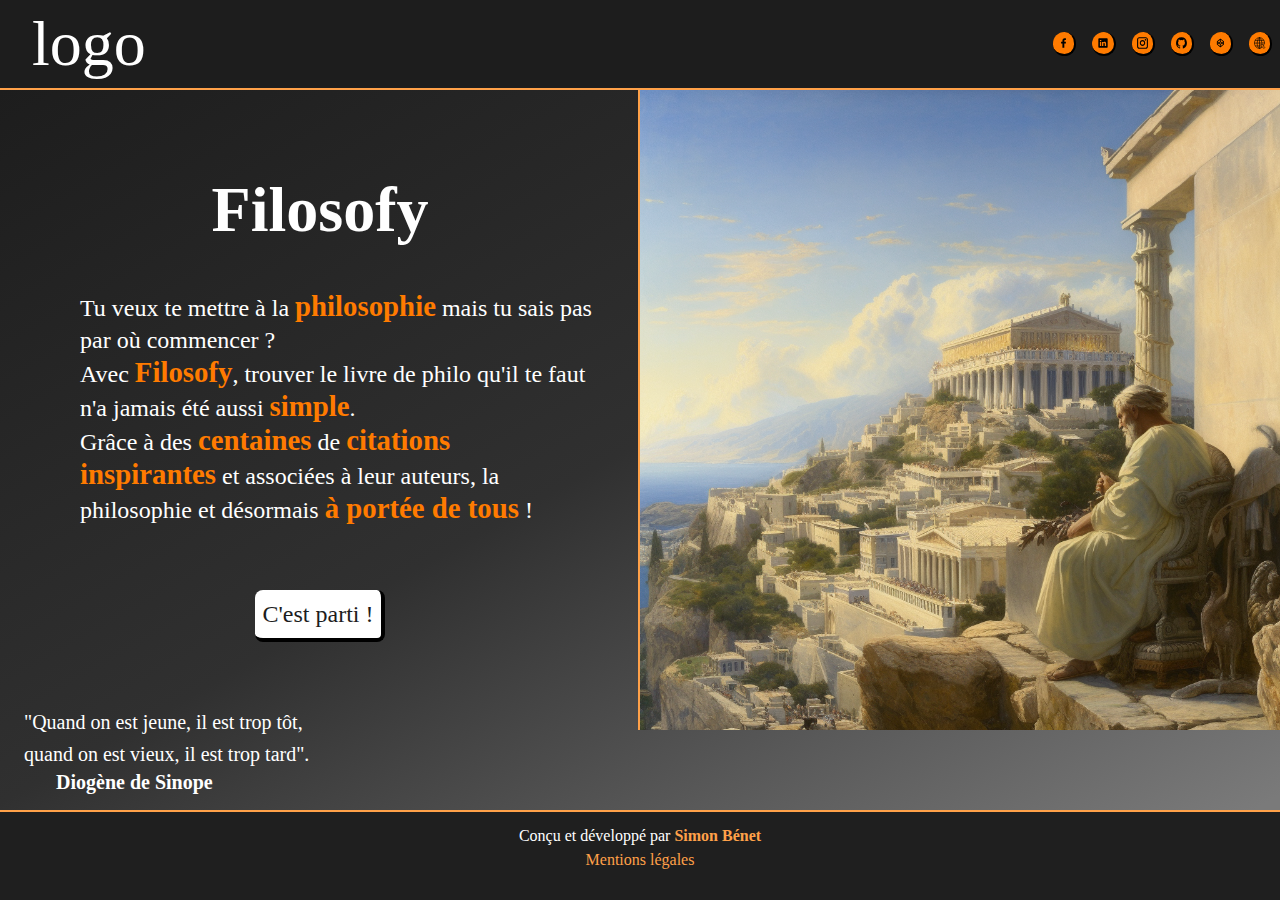
==== index.html @ 824fb37e "first commit" ====
<!DOCTYPE html>
<html lang="fr">
<head>
    <meta charset="UTF-8">
    <meta http-equiv="X-UA-Compatible" content="IE=edge">
    <meta name="viewport" content="width=device-width, initial-scale=1.0">
    <title>Filosofy</title>

    <link rel="stylesheet" href="/assets/css/styles.min.css">

    <!-- // ---- ScriptJs ---- // -->

    <script src="/assets/js/burgerMenu.js" defer></script>
</head>
<body id="homeBody">
    <header class="default">
        <div id="logoContainer">
            <p>logo</p>
        </div>
        <div id="burgerMenuMainContainer">
            <div id="burgerMenuOpenerContainer">
                <div class="bgMenuBar" id="bgMenuBar1"></div>
                <div class="bgMenuBar" id="bgMenuBar2"></div>
                <div class="bgMenuBar" id="bgMenuBar3"></div>
            </div>
            <div id="burgerMenuContentContainer">
                <div id="closeBurgerMenu" title="Cliquez pour fermer">x</div>
                <div id="contactIconsContainer">
                    <a href="" class="externLink" rel="noopener noreferrer" target="_blank"><img class="externLinkIcons" title="Lien vers mon profil Facebook" src="/assets/img/svg/facebook.svg" alt="Icone de Facebook"></a>
                    <a href="" class="externLink" title="Lien vers mon profil Linkedin" rel="noopener noreferrer" target="_blank"><img class="externLinkIcons" src="/assets/img/svg/linkedin.svg" alt="Ione de Linkedin" rel="noopener noreferrer" target="_blank"></a>
                    <a href="" class="externLink" title="Lien vers mon profil Instagram" rel="noopener noreferrer" target="_blank"><img class="externLinkIcons" src="/assets/img/svg/instagram.svg" alt="Icone de Instagram"></a>
                    <a href="" class="externLink" title="Lien vers mon profil Github" rel="noopener noreferrer" target="_blank"><img class="externLinkIcons" src="/assets/img/svg/github-black.svg" alt="Icone de github"></a>
                    <a href="" class="externLink" title="Lien vers mon profil Codepen" rel="noopener noreferrer" target="_blank"><img class="externLinkIcons" src="/assets/img/svg/codepen-black.svg" alt="Icone de Codepen"></a>
                    <a href="https://simonbenet.com/index.html" class="externLink"  title="Lien vers mon portefolio" rel="noopener noreferrer" target="_blank"><img class="externLinkIcons" src="/assets/img/svg/website.svg" alt="Icone de site web"></a>
                </div>
            </div>
        </div>
    </header>
    <main id="homeMain" class="default">
        <div id="introductionContainer">
            <h1 id="title">Filosofy</h1>
            <p id="introduction">Tu veux te mettre à la <strong>philosophie</strong> mais tu sais pas par où commencer ?<br/>Avec <strong>Filosofy</strong>, trouver le livre de philo qu'il te faut n'a jamais été aussi <strong>simple</strong>.<br/>Grâce à des <strong>centaines</strong> de <strong>citations inspirantes</strong> et associées à leur auteurs, la philosophie et désormais <strong>à portée de tous</strong> !</p>
            <a id="homeCta" href="/quotePage.html" title="Cliquez pour voir les citations">C'est parti !</a>
        </div>
            <img id="homeBcgImg" src="/assets/img/home_bcg_img2.png" alt="">
            <div id="homeQuoteContainer">
                <figure>
                    <blockquote cite="https://">
                        <p>"Quand on est jeune, il est trop tôt, quand on est vieux, il est trop tard".</p>
                    </blockquote>
                    <figcaption>Diogène de Sinope</figcaption>
                </figure>
            </div>
    </main>
    <footer class="default">
        <p>Conçu et développé par <a href="https://simonbenet.com/index.html" title="Lien vers mon site officiel" rel="noopener noreferrer" target="_blank" ><strong>Simon Bénet</strong></a></p>
        <a href="/legalMention.html"  rel="noopener noreferrer" target="_blank"  no title="Lien vers les mentions légales">Mentions légales</a>
    </footer>
</body>
</html>
---- assets/css/styles.min.css ----
html,body,div,span,object,iframe,h1,h2,h3,h4,h5,h6,p,blockquote,pre,abbr,address,cite,code,del,dfn,em,img,ins,kbd,q,samp,small,strong,sub,sup,var,b,i,dl,dt,dd,ol,ul,li,fieldset,form,label,legend,table,caption,tbody,tfoot,thead,tr,th,td,article,aside,canvas,details,figcaption,figure,footer,header,hgroup,menu,nav,section,summary,time,mark,audio,video{margin:0;padding:0;border:0;outline:0;font-size:100%;vertical-align:baseline;background:rgba(0,0,0,0)}body{line-height:1}article,aside,details,figcaption,figure,footer,header,hgroup,menu,nav,section{display:block}nav ul{list-style:none}blockquote,q{quotes:none}blockquote:before,blockquote:after,q:before,q:after{content:none}a{margin:0;padding:0;font-size:100%;vertical-align:baseline;background:rgba(0,0,0,0)}ins{background-color:#ff9;color:#000;text-decoration:none}mark{background-color:#ff9;color:#000;font-style:italic;font-weight:bold}del{text-decoration:line-through}abbr[title],dfn[title]{border-bottom:1px dotted;cursor:help}table{border-collapse:collapse;border-spacing:0}hr{display:block;height:1px;border:0;border-top:1px solid #ccc;margin:1em 0;padding:0}input,select{vertical-align:middle}img{max-width:100%}html{height:100dvh;font-family:"Century Gothic";overflow-x:hidden}body{overflow:hidden;height:100%;display:grid;grid-template-rows:1fr 8fr 1fr;line-height:1.5rem;color:#fff}@media(min-width: 1025px){body a,body button{cursor:pointer}}header{border-bottom:2px solid #ffa149;background-color:#1d1d1d}@media(min-width: 1025px){header{display:grid;grid-template-columns:4.5fr 5.5fr;align-items:center;justify-content:center}}header #logoContainer{position:absolute;top:1rem;left:1rem}@media(min-width: 1025px){header #logoContainer{position:inherit;margin-left:2rem;font-size:4rem}}header #logoContainer a{font-size:3rem;color:#fff;text-decoration:none}header #burgerMenuMainContainer{position:relative}header #burgerMenuMainContainer #burgerMenuOpenerContainer{position:absolute;right:0;top:0}@media(min-width: 1025px){header #burgerMenuMainContainer #burgerMenuOpenerContainer{display:none}}header #burgerMenuMainContainer #burgerMenuOpenerContainer .bgMenuBar{width:64px;height:2px;background-color:#fff;margin:1rem}header #burgerMenuMainContainer #burgerMenuContentContainer{display:grid;grid-template-rows:1fr 1fr 1fr;gap:1rem;position:absolute;top:0;right:-600px;width:fit-content;overflow:hidden;background-color:#1d1d1d;border-left:solid #ffa149 2px;border-bottom:solid #ffa149 2px;z-index:3000;transition:.6s}@media(min-width: 1025px){header #burgerMenuMainContainer #burgerMenuContentContainer{place-items:center;grid-template-rows:inherit;grid-template-columns:1fr 1fr 1fr;gap:inherit;position:inherit;top:inherit;right:inherit;border:inherit;height:inherit}}header #burgerMenuMainContainer #burgerMenuContentContainer #closeBurgerMenu{color:#ff7b00;font-weight:bolder;font-size:2.5rem;justify-self:end;margin:1rem 1rem 0 0}@media(min-width: 1025px){header #burgerMenuMainContainer #burgerMenuContentContainer #closeBurgerMenu{display:none}}header #burgerMenuMainContainer #burgerMenuContentContainer #searchForm{display:grid;place-items:center;grid-template-columns:1fr 1fr 1fr;grid-template-rows:1fr 1fr;margin:0 1rem;font-size:.75rem}@media(min-width: 1025px){header #burgerMenuMainContainer #burgerMenuContentContainer #searchForm{grid-column:1/3;display:flex;gap:0 1rem}}header #burgerMenuMainContainer #burgerMenuContentContainer #searchForm #searchLabel{background-color:#272727;border:solid #ff7b00 1px;border-radius:.5rem;height:fit-content;grid-column:1/4;padding:.5rem}@media(min-width: 1025px){header #burgerMenuMainContainer #burgerMenuContentContainer #searchForm #searchLabel{font-size:1rem}}header #burgerMenuMainContainer #burgerMenuContentContainer #searchForm #searchInput{background-color:#fff;border:solid #ff7b00 2px;border-radius:.5rem;color:#000;width:fit-content;height:fit-content;padding:.5rem;grid-column:1/3;margin:0 auto}@media(min-width: 1025px){header #burgerMenuMainContainer #burgerMenuContentContainer #searchForm #searchInput{font-size:1rem}}header #burgerMenuMainContainer #burgerMenuContentContainer #searchForm #searchBtn{display:flex;place-content:center;width:fit-content;height:fit-content;background-color:#ff7b00;border:none;border-bottom:solid 4px #000;border-right:solid 4px #000;border-radius:.5rem;color:#1d1d1d;padding:.25rem;grid-column:3/3}header #burgerMenuMainContainer #burgerMenuContentContainer #searchForm #searchBtn #glassIcon{width:24px}@media(min-width: 1025px){header #burgerMenuMainContainer #burgerMenuContentContainer #searchForm #searchBtn #glassIcon{width:32px}}header #burgerMenuMainContainer #burgerMenuContentContainer #contactIconsContainer{display:flex;margin:0 auto}@media(min-width: 1025px){header #burgerMenuMainContainer #burgerMenuContentContainer #contactIconsContainer{grid-column:3/3}}header #burgerMenuMainContainer #burgerMenuContentContainer #contactIconsContainer .externLink{display:flex;place-content:center;margin:1rem .5rem;background-color:#ff7b00;border-bottom:solid 2px #000;border-right:solid 2px #000;height:fit-content;width:fit-content;padding:.25rem;border-radius:100%}header #burgerMenuMainContainer #burgerMenuContentContainer #contactIconsContainer .externLink .externLinkIcons{width:24px;padding:0;margin:0}@media(min-width: 1025px){header #burgerMenuMainContainer #burgerMenuContentContainer #contactIconsContainer .externLink .externLinkIcons{width:32px}}header #burgerMenuMainContainer .hideBurgerMenu{right:0px !important;transition:.6s}footer{display:grid;place-content:center;background-color:#1f1f1f;text-align:center;border-top:solid #ffa149 2px}@media(min-width: 1025px){footer{padding-bottom:1rem}}footer a{color:#ffa149;text-decoration:none}#homeMain{display:grid;position:relative;overflow:hidden;place-content:center;background:center/cover no-repeat url(/assets/img/home_bcg_img2.png)}@media(min-width: 1025px){#homeMain{grid-template-columns:1fr 1fr;background:inherit;background:linear-gradient(to left top, #7a7a7a 1%, #303030, #1d1d1d)}}#homeMain #introductionContainer{display:grid;place-items:center;margin:0 1rem;line-height:2rem;border-radius:1rem;font-size:1.5rem;background-color:rgba(0,0,0,.65);border:solid #000 2px}@media(min-width: 1025px){#homeMain #introductionContainer{background-color:inherit;border:inherit}}#homeMain #introductionContainer #title{font-size:2rem;margin:1rem 0}@media(min-width: 1025px){#homeMain #introductionContainer #title{margin:inherit;font-size:4rem}}#homeMain #introductionContainer #introduction{padding:1rem}@media(min-width: 1025px){#homeMain #introductionContainer #introduction{padding:4rem 2rem 4rem 4rem}}#homeMain #introductionContainer #introduction strong{font-size:larger;color:#ff7b00}#homeMain #introductionContainer #homeCta{all:unset;text-align:end;margin:1rem auto;border-right:solid #ff7b00 4px;border-bottom:solid #ff7b00 4px;color:#fff;background-color:#1d1d1d;padding:.5rem;border-radius:.5rem}@media(min-width: 1025px){#homeMain #introductionContainer #homeCta{margin:0rem auto 4rem auto;background-color:#fff;border-right:solid #000 4px;border-bottom:solid #000 4px;color:#1d1d1d;cursor:pointer}}#homeMain #homeBcgImg{display:none}@media(min-width: 1025px){#homeMain #homeBcgImg{display:block;object-fit:cover;position:absolute;border-left:solid 2px #ffa149;right:0;top:0;width:50%}}#homeMain #homeQuoteContainer{display:none}@media(min-width: 1025px){#homeMain #homeQuoteContainer{display:block;position:absolute;bottom:0px;left:0px;margin-left:1rem;padding:.5rem;border-radius:.5rem;font-size:.75rem;font-size:1.25rem;margin-bottom:.5rem;width:25%;line-height:2rem}}#homeMain #homeQuoteContainer figcaption{line-height:1.5rem;font-weight:bold;margin-left:2rem}#quotePageMain{display:grid;grid-template-rows:4fr 5fr 1fr;place-items:center;overflow:hidden;background:linear-gradient(to left top, #7a7a7a 1%, #303030, #1d1d1d);position:relative}@media(min-width: 1025px){#quotePageMain{display:grid;grid-template-columns:1fr 1fr;grid-template-rows:none}}#quotePageMain #authorImg{width:100%;border-bottom:#ffa149 solid 2px;max-width:375px;max-height:375px;object-fit:cover}@media(min-width: 768px){#quotePageMain #authorImg{max-width:inherit;max-height:500px}}@media(min-width: 1025px){#quotePageMain #authorImg{border-left:#ffa149 solid 2px;grid-column:2/2;border-bottom:inherit;max-width:inherit;max-height:inherit}}#quotePageMain #blockquoteMainContainer{grid-column:1/2;display:grid;gap:1.5rem 0;margin:1rem}@media(min-width: 768px){#quotePageMain #blockquoteMainContainer{margin:4rem}}@media(min-width: 1025px){#quotePageMain #blockquoteMainContainer{display:inherit;grid-column:inherit;grid-row:1/2;margin:8rem;gap:2rem 0}}#quotePageMain #blockquoteMainContainer #blockquoteContainer{border-right:solid 4px #ff7b00;border-bottom:solid 4px #ff7b00;border-radius:.5rem;padding:.75rem;background:rgba(0,0,0,.4)}#quotePageMain #blockquoteMainContainer #blockquoteContainer .quote{font-size:1rem;line-height:1.5rem}@media(min-width: 1025px){#quotePageMain #blockquoteMainContainer #blockquoteContainer .quote{font-size:2rem;line-height:3rem}}#quotePageMain #blockquoteMainContainer #blockquoteContainer .author{font-size:1.25rem;display:flex;flex-direction:column;margin-left:2rem;color:#ffa149}@media(min-width: 1025px){#quotePageMain #blockquoteMainContainer #blockquoteContainer .author{font-size:2.25rem;line-height:4rem}}#quotePageMain #blockquoteMainContainer #blockquoteContainer .author .book{font-size:1.5rem;font-weight:bold;text-decoration:underline;text-align:end;margin-right:1rem}@media(min-width: 1025px){#quotePageMain #blockquoteMainContainer #blockquoteContainer .author .book{font-size:2.5rem}}#quotePageMain #blockquoteMainContainer #btnContainer{display:grid;place-items:center}#quotePageMain #blockquoteMainContainer #btnContainer #newQuoteBtn,#quotePageMain #blockquoteMainContainer #btnContainer #redirectionBtn{all:unset;background-color:#ff7b00;border-right:solid #1d1d1d 3px;border-bottom:solid #1d1d1d 3px;border-radius:.5rem;padding:.25rem;color:#1d1d1d;font-weight:bolder}@media(min-width: 768px){#quotePageMain #blockquoteMainContainer #btnContainer #newQuoteBtn,#quotePageMain #blockquoteMainContainer #btnContainer #redirectionBtn{font-size:1.25rem}}@media(min-width: 1025px){#quotePageMain #blockquoteMainContainer #btnContainer #newQuoteBtn,#quotePageMain #blockquoteMainContainer #btnContainer #redirectionBtn{cursor:pointer;padding:.5rem;font-size:1.5rem}}#quotePageMain #blockquoteMainContainer #btnContainer #redirectionBtn{display:flex}#quotePageMain #blockquoteMainContainer #btnContainer #redirectionBtn img{width:24px}#quotePageMain #autoGenerationContainer{position:absolute;top:1rem;left:1rem;display:flex;place-items:center;gap:1rem}@media(min-width: 1025px){#quotePageMain #autoGenerationContainer{gap:2rem}}#quotePageMain #autoGenerationContainer #quoteAutoGenerationBtn{all:unset;display:flex;place-content:center;border:solid #ff7b00 2px;border-radius:100%}@media(min-width: 1025px){#quotePageMain #autoGenerationContainer #quoteAutoGenerationBtn{cursor:pointer}}#quotePageMain #autoGenerationContainer #quoteAutoGenerationBtn #randomIcon{display:block;width:32px}@media(min-width: 768px){#quotePageMain #autoGenerationContainer #quoteAutoGenerationBtn #randomIcon{width:48px}}@media(min-width: 1025px){#quotePageMain #autoGenerationContainer #quoteAutoGenerationBtn #randomIcon{width:64px}}#quotePageMain #autoGenerationContainer #autoGenerationBtnLabel{display:none;font-size:.75rem;border:solid #ff7b00 1px;color:#ffa149;padding:.25rem;border-radius:.5rem;background-color:#303030}#quotePageMain #autoGenerationContainer #autoGenerationBtnLabel:active{transform:translateX(2px) translateX(2px)}/*# sourceMappingURL=styles.min.css.map */
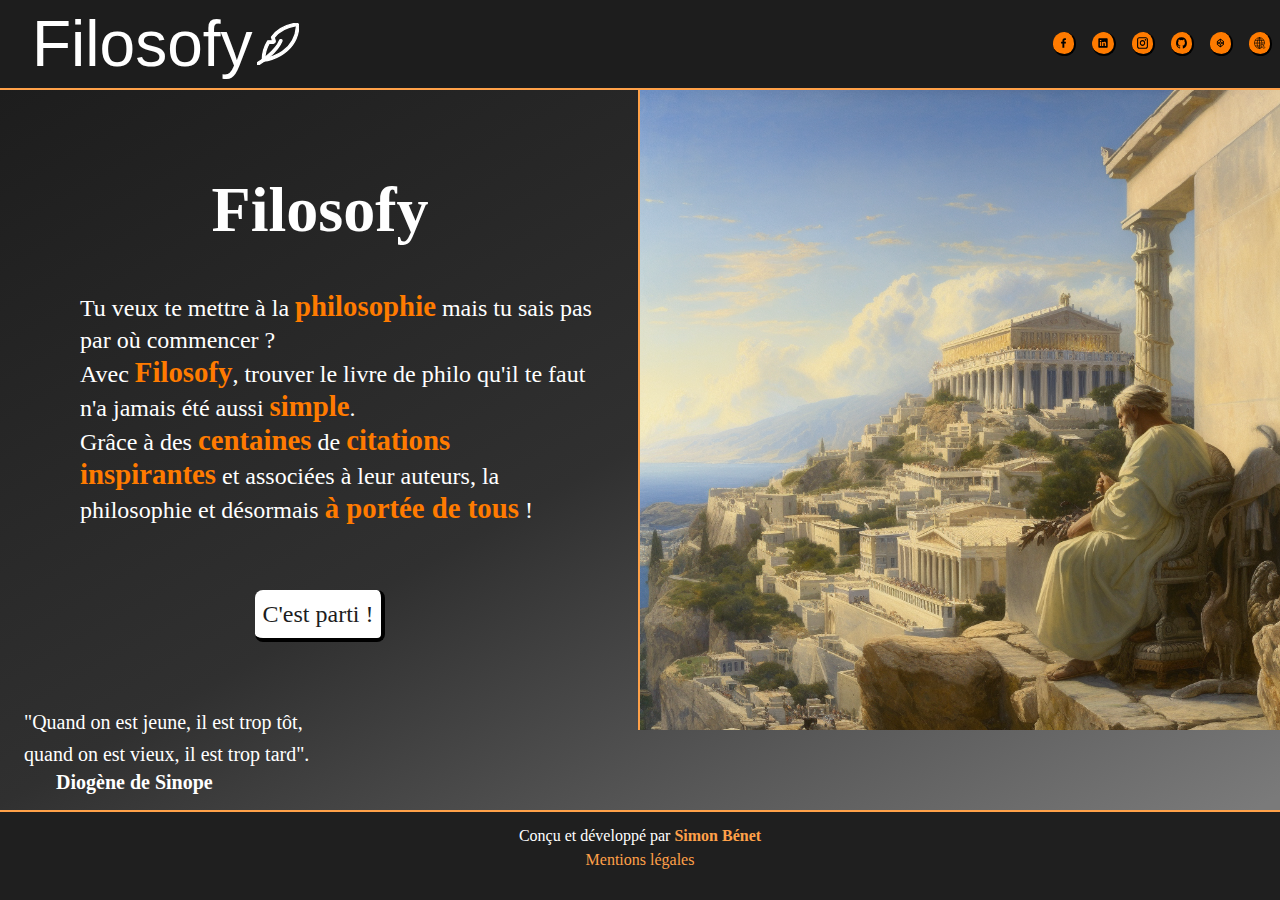
==== commit ed2619a4: "some change" ====
--- a/index.html
+++ b/index.html
@@ -9,13 +9,18 @@
     <link rel="stylesheet" href="/assets/css/styles.min.css">
 
     <!-- // ---- ScriptJs ---- // -->
+    
+    <script src="/assets/js/burgerMenu.js" defer></script>
+    
+    <!-- // ---- Font ---- // -->
 
-    <script src="/assets/js/burgerMenu.js" defer></script>
+    <link href="https://fonts.cdnfonts.com/css/nickainley" rel="stylesheet">
 </head>
 <body id="homeBody">
     <header class="default">
         <div id="logoContainer">
-            <p>logo</p>
+            <p>Filosofy</p>
+            <img src="/assets/img/svg/feather.svg" alt="Feather svg icon">
         </div>
         <div id="burgerMenuMainContainer">
             <div id="burgerMenuOpenerContainer">
--- a/assets/css/styles.min.css
+++ b/assets/css/styles.min.css
@@ -1 +1 @@
-html,body,div,span,object,iframe,h1,h2,h3,h4,h5,h6,p,blockquote,pre,abbr,address,cite,code,del,dfn,em,img,ins,kbd,q,samp,small,strong,sub,sup,var,b,i,dl,dt,dd,ol,ul,li,fieldset,form,label,legend,table,caption,tbody,tfoot,thead,tr,th,td,article,aside,canvas,details,figcaption,figure,footer,header,hgroup,menu,nav,section,summary,time,mark,audio,video{margin:0;padding:0;border:0;outline:0;font-size:100%;vertical-align:baseline;background:rgba(0,0,0,0)}body{line-height:1}article,aside,details,figcaption,figure,footer,header,hgroup,menu,nav,section{display:block}nav ul{list-style:none}blockquote,q{quotes:none}blockquote:before,blockquote:after,q:before,q:after{content:none}a{margin:0;padding:0;font-size:100%;vertical-align:baseline;background:rgba(0,0,0,0)}ins{background-color:#ff9;color:#000;text-decoration:none}mark{background-color:#ff9;color:#000;font-style:italic;font-weight:bold}del{text-decoration:line-through}abbr[title],dfn[title]{border-bottom:1px dotted;cursor:help}table{border-collapse:collapse;border-spacing:0}hr{display:block;height:1px;border:0;border-top:1px solid #ccc;margin:1em 0;padding:0}input,select{vertical-align:middle}img{max-width:100%}html{height:100dvh;font-family:"Century Gothic";overflow-x:hidden}body{overflow:hidden;height:100%;display:grid;grid-template-rows:1fr 8fr 1fr;line-height:1.5rem;color:#fff}@media(min-width: 1025px){body a,body button{cursor:pointer}}header{border-bottom:2px solid #ffa149;background-color:#1d1d1d}@media(min-width: 1025px){header{display:grid;grid-template-columns:4.5fr 5.5fr;align-items:center;justify-content:center}}header #logoContainer{position:absolute;top:1rem;left:1rem}@media(min-width: 1025px){header #logoContainer{position:inherit;margin-left:2rem;font-size:4rem}}header #logoContainer a{font-size:3rem;color:#fff;text-decoration:none}header #burgerMenuMainContainer{position:relative}header #burgerMenuMainContainer #burgerMenuOpenerContainer{position:absolute;right:0;top:0}@media(min-width: 1025px){header #burgerMenuMainContainer #burgerMenuOpenerContainer{display:none}}header #burgerMenuMainContainer #burgerMenuOpenerContainer .bgMenuBar{width:64px;height:2px;background-color:#fff;margin:1rem}header #burgerMenuMainContainer #burgerMenuContentContainer{display:grid;grid-template-rows:1fr 1fr 1fr;gap:1rem;position:absolute;top:0;right:-600px;width:fit-content;overflow:hidden;background-color:#1d1d1d;border-left:solid #ffa149 2px;border-bottom:solid #ffa149 2px;z-index:3000;transition:.6s}@media(min-width: 1025px){header #burgerMenuMainContainer #burgerMenuContentContainer{place-items:center;grid-template-rows:inherit;grid-template-columns:1fr 1fr 1fr;gap:inherit;position:inherit;top:inherit;right:inherit;border:inherit;height:inherit}}header #burgerMenuMainContainer #burgerMenuContentContainer #closeBurgerMenu{color:#ff7b00;font-weight:bolder;font-size:2.5rem;justify-self:end;margin:1rem 1rem 0 0}@media(min-width: 1025px){header #burgerMenuMainContainer #burgerMenuContentContainer #closeBurgerMenu{display:none}}header #burgerMenuMainContainer #burgerMenuContentContainer #searchForm{display:grid;place-items:center;grid-template-columns:1fr 1fr 1fr;grid-template-rows:1fr 1fr;margin:0 1rem;font-size:.75rem}@media(min-width: 1025px){header #burgerMenuMainContainer #burgerMenuContentContainer #searchForm{grid-column:1/3;display:flex;gap:0 1rem}}header #burgerMenuMainContainer #burgerMenuContentContainer #searchForm #searchLabel{background-color:#272727;border:solid #ff7b00 1px;border-radius:.5rem;height:fit-content;grid-column:1/4;padding:.5rem}@media(min-width: 1025px){header #burgerMenuMainContainer #burgerMenuContentContainer #searchForm #searchLabel{font-size:1rem}}header #burgerMenuMainContainer #burgerMenuContentContainer #searchForm #searchInput{background-color:#fff;border:solid #ff7b00 2px;border-radius:.5rem;color:#000;width:fit-content;height:fit-content;padding:.5rem;grid-column:1/3;margin:0 auto}@media(min-width: 1025px){header #burgerMenuMainContainer #burgerMenuContentContainer #searchForm #searchInput{font-size:1rem}}header #burgerMenuMainContainer #burgerMenuContentContainer #searchForm #searchBtn{display:flex;place-content:center;width:fit-content;height:fit-content;background-color:#ff7b00;border:none;border-bottom:solid 4px #000;border-right:solid 4px #000;border-radius:.5rem;color:#1d1d1d;padding:.25rem;grid-column:3/3}header #burgerMenuMainContainer #burgerMenuContentContainer #searchForm #searchBtn #glassIcon{width:24px}@media(min-width: 1025px){header #burgerMenuMainContainer #burgerMenuContentContainer #searchForm #searchBtn #glassIcon{width:32px}}header #burgerMenuMainContainer #burgerMenuContentContainer #contactIconsContainer{display:flex;margin:0 auto}@media(min-width: 1025px){header #burgerMenuMainContainer #burgerMenuContentContainer #contactIconsContainer{grid-column:3/3}}header #burgerMenuMainContainer #burgerMenuContentContainer #contactIconsContainer .externLink{display:flex;place-content:center;margin:1rem .5rem;background-color:#ff7b00;border-bottom:solid 2px #000;border-right:solid 2px #000;height:fit-content;width:fit-content;padding:.25rem;border-radius:100%}header #burgerMenuMainContainer #burgerMenuContentContainer #contactIconsContainer .externLink .externLinkIcons{width:24px;padding:0;margin:0}@media(min-width: 1025px){header #burgerMenuMainContainer #burgerMenuContentContainer #contactIconsContainer .externLink .externLinkIcons{width:32px}}header #burgerMenuMainContainer .hideBurgerMenu{right:0px !important;transition:.6s}footer{display:grid;place-content:center;background-color:#1f1f1f;text-align:center;border-top:solid #ffa149 2px}@media(min-width: 1025px){footer{padding-bottom:1rem}}footer a{color:#ffa149;text-decoration:none}#homeMain{display:grid;position:relative;overflow:hidden;place-content:center;background:center/cover no-repeat url(/assets/img/home_bcg_img2.png)}@media(min-width: 1025px){#homeMain{grid-template-columns:1fr 1fr;background:inherit;background:linear-gradient(to left top, #7a7a7a 1%, #303030, #1d1d1d)}}#homeMain #introductionContainer{display:grid;place-items:center;margin:0 1rem;line-height:2rem;border-radius:1rem;font-size:1.5rem;background-color:rgba(0,0,0,.65);border:solid #000 2px}@media(min-width: 1025px){#homeMain #introductionContainer{background-color:inherit;border:inherit}}#homeMain #introductionContainer #title{font-size:2rem;margin:1rem 0}@media(min-width: 1025px){#homeMain #introductionContainer #title{margin:inherit;font-size:4rem}}#homeMain #introductionContainer #introduction{padding:1rem}@media(min-width: 1025px){#homeMain #introductionContainer #introduction{padding:4rem 2rem 4rem 4rem}}#homeMain #introductionContainer #introduction strong{font-size:larger;color:#ff7b00}#homeMain #introductionContainer #homeCta{all:unset;text-align:end;margin:1rem auto;border-right:solid #ff7b00 4px;border-bottom:solid #ff7b00 4px;color:#fff;background-color:#1d1d1d;padding:.5rem;border-radius:.5rem}@media(min-width: 1025px){#homeMain #introductionContainer #homeCta{margin:0rem auto 4rem auto;background-color:#fff;border-right:solid #000 4px;border-bottom:solid #000 4px;color:#1d1d1d;cursor:pointer}}#homeMain #homeBcgImg{display:none}@media(min-width: 1025px){#homeMain #homeBcgImg{display:block;object-fit:cover;position:absolute;border-left:solid 2px #ffa149;right:0;top:0;width:50%}}#homeMain #homeQuoteContainer{display:none}@media(min-width: 1025px){#homeMain #homeQuoteContainer{display:block;position:absolute;bottom:0px;left:0px;margin-left:1rem;padding:.5rem;border-radius:.5rem;font-size:.75rem;font-size:1.25rem;margin-bottom:.5rem;width:25%;line-height:2rem}}#homeMain #homeQuoteContainer figcaption{line-height:1.5rem;font-weight:bold;margin-left:2rem}#quotePageMain{display:grid;grid-template-rows:4fr 5fr 1fr;place-items:center;overflow:hidden;background:linear-gradient(to left top, #7a7a7a 1%, #303030, #1d1d1d);position:relative}@media(min-width: 1025px){#quotePageMain{display:grid;grid-template-columns:1fr 1fr;grid-template-rows:none}}#quotePageMain #authorImg{width:100%;border-bottom:#ffa149 solid 2px;max-width:375px;max-height:375px;object-fit:cover}@media(min-width: 768px){#quotePageMain #authorImg{max-width:inherit;max-height:500px}}@media(min-width: 1025px){#quotePageMain #authorImg{border-left:#ffa149 solid 2px;grid-column:2/2;border-bottom:inherit;max-width:inherit;max-height:inherit}}#quotePageMain #blockquoteMainContainer{grid-column:1/2;display:grid;gap:1.5rem 0;margin:1rem}@media(min-width: 768px){#quotePageMain #blockquoteMainContainer{margin:4rem}}@media(min-width: 1025px){#quotePageMain #blockquoteMainContainer{display:inherit;grid-column:inherit;grid-row:1/2;margin:8rem;gap:2rem 0}}#quotePageMain #blockquoteMainContainer #blockquoteContainer{border-right:solid 4px #ff7b00;border-bottom:solid 4px #ff7b00;border-radius:.5rem;padding:.75rem;background:rgba(0,0,0,.4)}#quotePageMain #blockquoteMainContainer #blockquoteContainer .quote{font-size:1rem;line-height:1.5rem}@media(min-width: 1025px){#quotePageMain #blockquoteMainContainer #blockquoteContainer .quote{font-size:2rem;line-height:3rem}}#quotePageMain #blockquoteMainContainer #blockquoteContainer .author{font-size:1.25rem;display:flex;flex-direction:column;margin-left:2rem;color:#ffa149}@media(min-width: 1025px){#quotePageMain #blockquoteMainContainer #blockquoteContainer .author{font-size:2.25rem;line-height:4rem}}#quotePageMain #blockquoteMainContainer #blockquoteContainer .author .book{font-size:1.5rem;font-weight:bold;text-decoration:underline;text-align:end;margin-right:1rem}@media(min-width: 1025px){#quotePageMain #blockquoteMainContainer #blockquoteContainer .author .book{font-size:2.5rem}}#quotePageMain #blockquoteMainContainer #btnContainer{display:grid;place-items:center}#quotePageMain #blockquoteMainContainer #btnContainer #newQuoteBtn,#quotePageMain #blockquoteMainContainer #btnContainer #redirectionBtn{all:unset;background-color:#ff7b00;border-right:solid #1d1d1d 3px;border-bottom:solid #1d1d1d 3px;border-radius:.5rem;padding:.25rem;color:#1d1d1d;font-weight:bolder}@media(min-width: 768px){#quotePageMain #blockquoteMainContainer #btnContainer #newQuoteBtn,#quotePageMain #blockquoteMainContainer #btnContainer #redirectionBtn{font-size:1.25rem}}@media(min-width: 1025px){#quotePageMain #blockquoteMainContainer #btnContainer #newQuoteBtn,#quotePageMain #blockquoteMainContainer #btnContainer #redirectionBtn{cursor:pointer;padding:.5rem;font-size:1.5rem}}#quotePageMain #blockquoteMainContainer #btnContainer #redirectionBtn{display:flex}#quotePageMain #blockquoteMainContainer #btnContainer #redirectionBtn img{width:24px}#quotePageMain #autoGenerationContainer{position:absolute;top:1rem;left:1rem;display:flex;place-items:center;gap:1rem}@media(min-width: 1025px){#quotePageMain #autoGenerationContainer{gap:2rem}}#quotePageMain #autoGenerationContainer #quoteAutoGenerationBtn{all:unset;display:flex;place-content:center;border:solid #ff7b00 2px;border-radius:100%}@media(min-width: 1025px){#quotePageMain #autoGenerationContainer #quoteAutoGenerationBtn{cursor:pointer}}#quotePageMain #autoGenerationContainer #quoteAutoGenerationBtn #randomIcon{display:block;width:32px}@media(min-width: 768px){#quotePageMain #autoGenerationContainer #quoteAutoGenerationBtn #randomIcon{width:48px}}@media(min-width: 1025px){#quotePageMain #autoGenerationContainer #quoteAutoGenerationBtn #randomIcon{width:64px}}#quotePageMain #autoGenerationContainer #autoGenerationBtnLabel{display:none;font-size:.75rem;border:solid #ff7b00 1px;color:#ffa149;padding:.25rem;border-radius:.5rem;background-color:#303030}#quotePageMain #autoGenerationContainer #autoGenerationBtnLabel:active{transform:translateX(2px) translateX(2px)}/*# sourceMappingURL=styles.min.css.map */+html,body,div,span,object,iframe,h1,h2,h3,h4,h5,h6,p,blockquote,pre,abbr,address,cite,code,del,dfn,em,img,ins,kbd,q,samp,small,strong,sub,sup,var,b,i,dl,dt,dd,ol,ul,li,fieldset,form,label,legend,table,caption,tbody,tfoot,thead,tr,th,td,article,aside,canvas,details,figcaption,figure,footer,header,hgroup,menu,nav,section,summary,time,mark,audio,video{margin:0;padding:0;border:0;outline:0;font-size:100%;vertical-align:baseline;background:rgba(0,0,0,0)}body{line-height:1}article,aside,details,figcaption,figure,footer,header,hgroup,menu,nav,section{display:block}nav ul{list-style:none}blockquote,q{quotes:none}blockquote:before,blockquote:after,q:before,q:after{content:none}a{margin:0;padding:0;font-size:100%;vertical-align:baseline;background:rgba(0,0,0,0)}ins{background-color:#ff9;color:#000;text-decoration:none}mark{background-color:#ff9;color:#000;font-style:italic;font-weight:bold}del{text-decoration:line-through}abbr[title],dfn[title]{border-bottom:1px dotted;cursor:help}table{border-collapse:collapse;border-spacing:0}hr{display:block;height:1px;border:0;border-top:1px solid #ccc;margin:1em 0;padding:0}input,select{vertical-align:middle}img{max-width:100%}html{height:100dvh;font-family:"Century Gothic";overflow-x:hidden}body{overflow:hidden;height:100%;display:grid;grid-template-rows:1fr 8fr 1fr;line-height:1.5rem;color:#fff}@media(min-width: 1025px){body a,body button{cursor:pointer}}header{border-bottom:2px solid #ffa149;background-color:#1d1d1d}@media(min-width: 1025px){header{display:grid;grid-template-columns:4.5fr 5.5fr;align-items:center;justify-content:center}}header #logoContainer{position:absolute;display:flex;place-items:center;gap:0 .25rem;top:1.5rem;left:1.5rem}@media(min-width: 768px){header #logoContainer{top:2rem;left:2rem}}@media(min-width: 1025px){header #logoContainer{position:inherit;margin-left:2rem;font-size:4rem}}header #logoContainer a{font-size:3rem;color:#fff;text-decoration:none}header #logoContainer p{font-family:"Nickainley",sans-serif;font-size:2rem}@media(min-width: 768px){header #logoContainer p{font-size:4rem}}header #logoContainer img{width:24px}@media(min-width: 768px){header #logoContainer img{width:38px}}@media(min-width: 1025px){header #logoContainer img{width:42px}}header #burgerMenuMainContainer{position:relative}header #burgerMenuMainContainer #burgerMenuOpenerContainer{position:absolute;right:0;top:0}@media(min-width: 1025px){header #burgerMenuMainContainer #burgerMenuOpenerContainer{display:none}}header #burgerMenuMainContainer #burgerMenuOpenerContainer .bgMenuBar{width:64px;height:2px;background-color:#fff;margin:1rem}header #burgerMenuMainContainer #burgerMenuContentContainer{display:grid;grid-template-rows:1fr 1fr 1fr;gap:1rem;position:absolute;top:0;right:-600px;width:fit-content;overflow:hidden;background-color:#1d1d1d;border-left:solid #ffa149 2px;border-bottom:solid #ffa149 2px;z-index:3000;transition:.6s}@media(min-width: 1025px){header #burgerMenuMainContainer #burgerMenuContentContainer{place-items:center;grid-template-rows:inherit;grid-template-columns:1fr 1fr 1fr;gap:inherit;position:inherit;top:inherit;right:inherit;border:inherit;height:inherit}}header #burgerMenuMainContainer #burgerMenuContentContainer #closeBurgerMenu{color:#ff7b00;font-weight:bolder;font-size:2.5rem;justify-self:end;margin:1rem 1rem 0 0}@media(min-width: 1025px){header #burgerMenuMainContainer #burgerMenuContentContainer #closeBurgerMenu{display:none}}header #burgerMenuMainContainer #burgerMenuContentContainer #searchForm{display:grid;place-items:center;grid-template-columns:1fr 1fr 1fr;grid-template-rows:1fr 1fr;margin:0 1rem;font-size:.75rem}@media(min-width: 1025px){header #burgerMenuMainContainer #burgerMenuContentContainer #searchForm{grid-column:1/3;display:flex;gap:0 1rem}}header #burgerMenuMainContainer #burgerMenuContentContainer #searchForm #searchLabel{background-color:#272727;border:solid #ff7b00 1px;border-radius:.5rem;height:fit-content;grid-column:1/4;padding:.5rem}@media(min-width: 1025px){header #burgerMenuMainContainer #burgerMenuContentContainer #searchForm #searchLabel{font-size:1rem}}header #burgerMenuMainContainer #burgerMenuContentContainer #searchForm #searchInput{background-color:#fff;border:solid #ff7b00 2px;border-radius:.5rem;color:#000;width:fit-content;height:fit-content;padding:.5rem;grid-column:1/3;margin:0 auto}@media(min-width: 1025px){header #burgerMenuMainContainer #burgerMenuContentContainer #searchForm #searchInput{font-size:1rem}}header #burgerMenuMainContainer #burgerMenuContentContainer #searchForm #searchBtn{display:flex;place-content:center;width:fit-content;height:fit-content;background-color:#ff7b00;border:none;border-bottom:solid 4px #000;border-right:solid 4px #000;border-radius:.5rem;color:#1d1d1d;padding:.25rem;grid-column:3/3}header #burgerMenuMainContainer #burgerMenuContentContainer #searchForm #searchBtn #glassIcon{width:24px}@media(min-width: 1025px){header #burgerMenuMainContainer #burgerMenuContentContainer #searchForm #searchBtn #glassIcon{width:32px}}header #burgerMenuMainContainer #burgerMenuContentContainer #contactIconsContainer{display:flex;margin:0 auto}@media(min-width: 1025px){header #burgerMenuMainContainer #burgerMenuContentContainer #contactIconsContainer{grid-column:3/3}}header #burgerMenuMainContainer #burgerMenuContentContainer #contactIconsContainer .externLink{display:flex;place-content:center;margin:1rem .5rem;background-color:#ff7b00;border-bottom:solid 2px #000;border-right:solid 2px #000;height:fit-content;width:fit-content;padding:.25rem;border-radius:100%}header #burgerMenuMainContainer #burgerMenuContentContainer #contactIconsContainer .externLink .externLinkIcons{width:24px;padding:0;margin:0}@media(min-width: 1025px){header #burgerMenuMainContainer #burgerMenuContentContainer #contactIconsContainer .externLink .externLinkIcons{width:32px}}header #burgerMenuMainContainer .hideBurgerMenu{right:0px !important;transition:.6s}footer{display:grid;place-content:center;background-color:#1f1f1f;text-align:center;border-top:solid #ffa149 2px}@media(min-width: 1025px){footer{padding-bottom:1rem}}footer a{color:#ffa149;text-decoration:none}#homeMain{display:grid;position:relative;overflow:hidden;place-content:center;background:center/cover no-repeat url(/assets/img/home_bcg_img2.png)}@media(min-width: 1025px){#homeMain{grid-template-columns:1fr 1fr;background:inherit;background:linear-gradient(to left top, #7a7a7a 1%, #303030, #1d1d1d)}}#homeMain #introductionContainer{display:grid;place-items:center;margin:0 1rem;line-height:2rem;border-radius:1rem;font-size:1.5rem;background-color:rgba(0,0,0,.65);border:solid #000 2px}@media(min-width: 1025px){#homeMain #introductionContainer{background-color:inherit;border:inherit}}#homeMain #introductionContainer #title{font-size:2rem;margin:1rem 0}@media(min-width: 1025px){#homeMain #introductionContainer #title{margin:inherit;font-size:4rem}}#homeMain #introductionContainer #introduction{padding:1rem}@media(min-width: 1025px){#homeMain #introductionContainer #introduction{padding:4rem 2rem 4rem 4rem}}#homeMain #introductionContainer #introduction strong{font-size:larger;color:#ff7b00}#homeMain #introductionContainer #homeCta{all:unset;text-align:end;margin:1rem auto;border-right:solid #ff7b00 4px;border-bottom:solid #ff7b00 4px;color:#fff;background-color:#1d1d1d;padding:.5rem;border-radius:.5rem}@media(min-width: 1025px){#homeMain #introductionContainer #homeCta{margin:0rem auto 4rem auto;background-color:#fff;border-right:solid #000 4px;border-bottom:solid #000 4px;color:#1d1d1d;cursor:pointer}}#homeMain #homeBcgImg{display:none}@media(min-width: 1025px){#homeMain #homeBcgImg{display:block;object-fit:cover;position:absolute;border-left:solid 2px #ffa149;right:0;top:0;width:50%}}#homeMain #homeQuoteContainer{display:none}@media(min-width: 1025px){#homeMain #homeQuoteContainer{display:block;position:absolute;bottom:0px;left:0px;margin-left:1rem;padding:.5rem;border-radius:.5rem;font-size:.75rem;font-size:1.25rem;margin-bottom:.5rem;width:25%;line-height:2rem}}#homeMain #homeQuoteContainer figcaption{line-height:1.5rem;font-weight:bold;margin-left:2rem}#quotePageMain{display:grid;grid-template-rows:4fr 5fr 1fr;place-items:center;overflow:hidden;background:linear-gradient(to left top, #7a7a7a 1%, #303030, #1d1d1d);position:relative}@media(min-width: 1025px){#quotePageMain{display:grid;grid-template-columns:1fr 1fr;grid-template-rows:none}}#quotePageMain #authorImg{width:100%;border-bottom:#ffa149 solid 2px;max-width:375px;max-height:375px;object-fit:cover}@media(min-width: 768px){#quotePageMain #authorImg{max-width:inherit;max-height:500px}}@media(min-width: 1025px){#quotePageMain #authorImg{border-left:#ffa149 solid 2px;grid-column:2/2;border-bottom:inherit;max-width:inherit;max-height:inherit}}#quotePageMain #blockquoteMainContainer{grid-column:1/2;display:grid;gap:1.5rem 0;margin:1rem}@media(min-width: 768px){#quotePageMain #blockquoteMainContainer{margin:4rem}}@media(min-width: 1025px){#quotePageMain #blockquoteMainContainer{display:inherit;grid-column:inherit;grid-row:1/2;margin:8rem;gap:2rem 0}}#quotePageMain #blockquoteMainContainer #blockquoteContainer{border-right:solid 4px #ff7b00;border-bottom:solid 4px #ff7b00;border-radius:.5rem;padding:.75rem;background:rgba(0,0,0,.4)}#quotePageMain #blockquoteMainContainer #blockquoteContainer .quote{font-size:1rem;line-height:1.5rem}@media(min-width: 1025px){#quotePageMain #blockquoteMainContainer #blockquoteContainer .quote{font-size:2rem;line-height:3rem}}#quotePageMain #blockquoteMainContainer #blockquoteContainer .author{font-size:1.25rem;display:flex;flex-direction:column;margin-left:2rem;color:#ffa149}@media(min-width: 1025px){#quotePageMain #blockquoteMainContainer #blockquoteContainer .author{font-size:2.25rem;line-height:4rem}}#quotePageMain #blockquoteMainContainer #blockquoteContainer .author .book{font-size:1.5rem;font-weight:bold;text-decoration:underline;text-align:end;margin-right:1rem}@media(min-width: 1025px){#quotePageMain #blockquoteMainContainer #blockquoteContainer .author .book{font-size:2.5rem}}#quotePageMain #blockquoteMainContainer #btnContainer{display:grid;place-items:center}#quotePageMain #blockquoteMainContainer #btnContainer #newQuoteBtn,#quotePageMain #blockquoteMainContainer #btnContainer #redirectionBtn{all:unset;background-color:#ff7b00;border-right:solid #1d1d1d 3px;border-bottom:solid #1d1d1d 3px;border-radius:.5rem;padding:.25rem;color:#1d1d1d;font-weight:bolder}@media(min-width: 768px){#quotePageMain #blockquoteMainContainer #btnContainer #newQuoteBtn,#quotePageMain #blockquoteMainContainer #btnContainer #redirectionBtn{font-size:1.25rem}}@media(min-width: 1025px){#quotePageMain #blockquoteMainContainer #btnContainer #newQuoteBtn,#quotePageMain #blockquoteMainContainer #btnContainer #redirectionBtn{cursor:pointer;padding:.5rem;font-size:1.5rem}}#quotePageMain #blockquoteMainContainer #btnContainer #redirectionBtn{display:flex}#quotePageMain #blockquoteMainContainer #btnContainer #redirectionBtn img{width:24px}#quotePageMain #autoGenerationContainer{position:absolute;top:1rem;left:1rem;display:flex;place-items:center;gap:1rem}@media(min-width: 1025px){#quotePageMain #autoGenerationContainer{gap:2rem}}#quotePageMain #autoGenerationContainer #quoteAutoGenerationBtn{all:unset;display:flex;place-content:center;border:solid #ff7b00 2px;border-radius:100%}@media(min-width: 1025px){#quotePageMain #autoGenerationContainer #quoteAutoGenerationBtn{cursor:pointer}}#quotePageMain #autoGenerationContainer #quoteAutoGenerationBtn #randomIcon{display:block;width:32px}@media(min-width: 768px){#quotePageMain #autoGenerationContainer #quoteAutoGenerationBtn #randomIcon{width:48px}}@media(min-width: 1025px){#quotePageMain #autoGenerationContainer #quoteAutoGenerationBtn #randomIcon{width:64px}}#quotePageMain #autoGenerationContainer #autoGenerationBtnLabel{display:none;font-size:.75rem;border:solid #ff7b00 1px;color:#ffa149;padding:.25rem;border-radius:.5rem;background-color:#303030}#quotePageMain #autoGenerationContainer #autoGenerationBtnLabel:active{transform:translateX(2px) translateX(2px)}/*# sourceMappingURL=styles.min.css.map */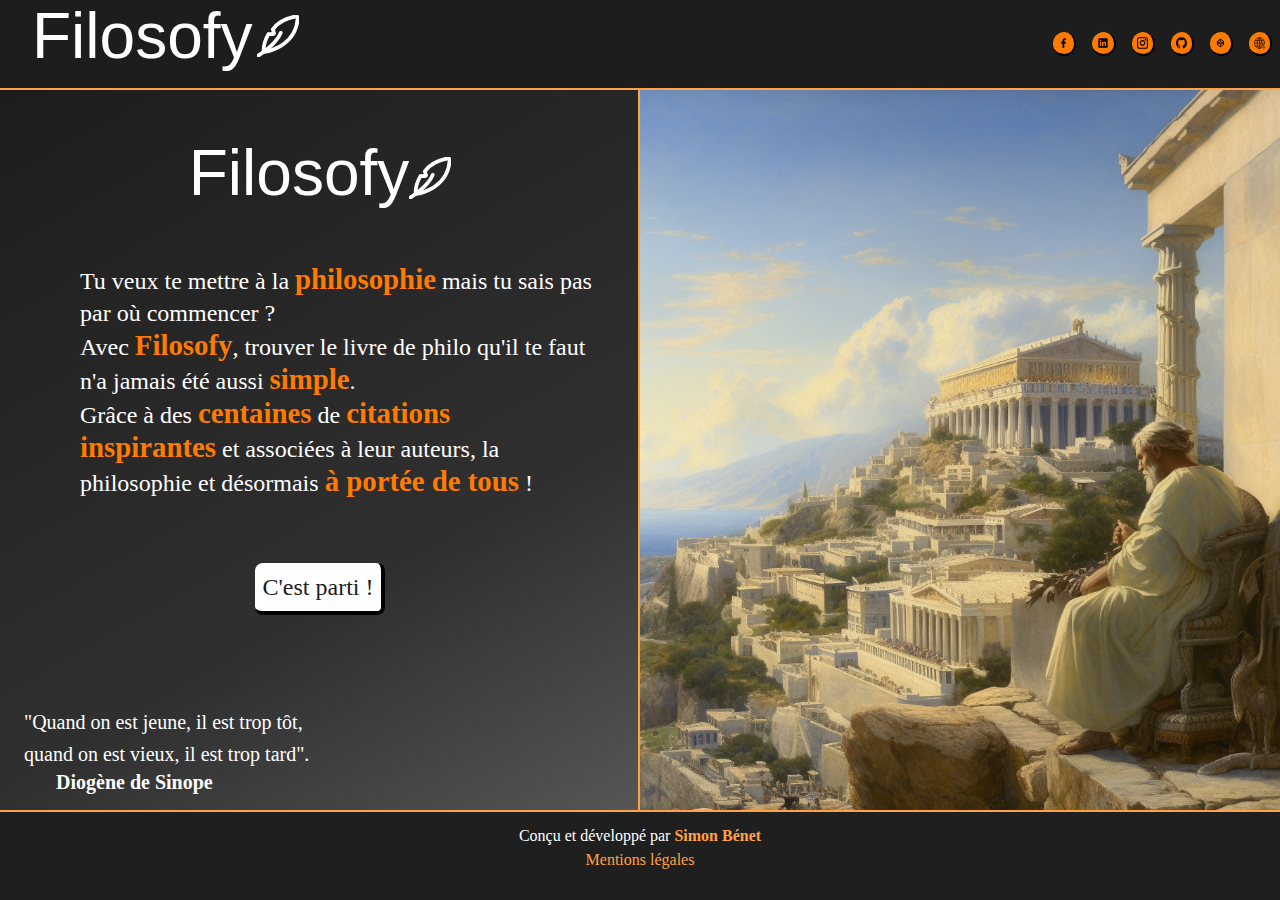
==== commit a21b802f: "responsive fix" ====
--- a/index.html
+++ b/index.html
@@ -43,7 +43,10 @@
     </header>
     <main id="homeMain" class="default">
         <div id="introductionContainer">
-            <h1 id="title">Filosofy</h1>
+            <div id="titleContainer">
+                <h1 id="title">Filosofy</h1>
+                <img src="/assets/img/svg/feather.svg" alt="Feather svg icon">
+            </div>
             <p id="introduction">Tu veux te mettre à la <strong>philosophie</strong> mais tu sais pas par où commencer ?<br/>Avec <strong>Filosofy</strong>, trouver le livre de philo qu'il te faut n'a jamais été aussi <strong>simple</strong>.<br/>Grâce à des <strong>centaines</strong> de <strong>citations inspirantes</strong> et associées à leur auteurs, la philosophie et désormais <strong>à portée de tous</strong> !</p>
             <a id="homeCta" href="/quotePage.html" title="Cliquez pour voir les citations">C'est parti !</a>
         </div>
--- a/assets/css/styles.min.css
+++ b/assets/css/styles.min.css
@@ -1 +1 @@
-html,body,div,span,object,iframe,h1,h2,h3,h4,h5,h6,p,blockquote,pre,abbr,address,cite,code,del,dfn,em,img,ins,kbd,q,samp,small,strong,sub,sup,var,b,i,dl,dt,dd,ol,ul,li,fieldset,form,label,legend,table,caption,tbody,tfoot,thead,tr,th,td,article,aside,canvas,details,figcaption,figure,footer,header,hgroup,menu,nav,section,summary,time,mark,audio,video{margin:0;padding:0;border:0;outline:0;font-size:100%;vertical-align:baseline;background:rgba(0,0,0,0)}body{line-height:1}article,aside,details,figcaption,figure,footer,header,hgroup,menu,nav,section{display:block}nav ul{list-style:none}blockquote,q{quotes:none}blockquote:before,blockquote:after,q:before,q:after{content:none}a{margin:0;padding:0;font-size:100%;vertical-align:baseline;background:rgba(0,0,0,0)}ins{background-color:#ff9;color:#000;text-decoration:none}mark{background-color:#ff9;color:#000;font-style:italic;font-weight:bold}del{text-decoration:line-through}abbr[title],dfn[title]{border-bottom:1px dotted;cursor:help}table{border-collapse:collapse;border-spacing:0}hr{display:block;height:1px;border:0;border-top:1px solid #ccc;margin:1em 0;padding:0}input,select{vertical-align:middle}img{max-width:100%}html{height:100dvh;font-family:"Century Gothic";overflow-x:hidden}body{overflow:hidden;height:100%;display:grid;grid-template-rows:1fr 8fr 1fr;line-height:1.5rem;color:#fff}@media(min-width: 1025px){body a,body button{cursor:pointer}}header{border-bottom:2px solid #ffa149;background-color:#1d1d1d}@media(min-width: 1025px){header{display:grid;grid-template-columns:4.5fr 5.5fr;align-items:center;justify-content:center}}header #logoContainer{position:absolute;display:flex;place-items:center;gap:0 .25rem;top:1.5rem;left:1.5rem}@media(min-width: 768px){header #logoContainer{top:2rem;left:2rem}}@media(min-width: 1025px){header #logoContainer{position:inherit;margin-left:2rem;font-size:4rem}}header #logoContainer a{font-size:3rem;color:#fff;text-decoration:none}header #logoContainer p{font-family:"Nickainley",sans-serif;font-size:2rem}@media(min-width: 768px){header #logoContainer p{font-size:4rem}}header #logoContainer img{width:24px}@media(min-width: 768px){header #logoContainer img{width:38px}}@media(min-width: 1025px){header #logoContainer img{width:42px}}header #burgerMenuMainContainer{position:relative}header #burgerMenuMainContainer #burgerMenuOpenerContainer{position:absolute;right:0;top:0}@media(min-width: 1025px){header #burgerMenuMainContainer #burgerMenuOpenerContainer{display:none}}header #burgerMenuMainContainer #burgerMenuOpenerContainer .bgMenuBar{width:64px;height:2px;background-color:#fff;margin:1rem}header #burgerMenuMainContainer #burgerMenuContentContainer{display:grid;grid-template-rows:1fr 1fr 1fr;gap:1rem;position:absolute;top:0;right:-600px;width:fit-content;overflow:hidden;background-color:#1d1d1d;border-left:solid #ffa149 2px;border-bottom:solid #ffa149 2px;z-index:3000;transition:.6s}@media(min-width: 1025px){header #burgerMenuMainContainer #burgerMenuContentContainer{place-items:center;grid-template-rows:inherit;grid-template-columns:1fr 1fr 1fr;gap:inherit;position:inherit;top:inherit;right:inherit;border:inherit;height:inherit}}header #burgerMenuMainContainer #burgerMenuContentContainer #closeBurgerMenu{color:#ff7b00;font-weight:bolder;font-size:2.5rem;justify-self:end;margin:1rem 1rem 0 0}@media(min-width: 1025px){header #burgerMenuMainContainer #burgerMenuContentContainer #closeBurgerMenu{display:none}}header #burgerMenuMainContainer #burgerMenuContentContainer #searchForm{display:grid;place-items:center;grid-template-columns:1fr 1fr 1fr;grid-template-rows:1fr 1fr;margin:0 1rem;font-size:.75rem}@media(min-width: 1025px){header #burgerMenuMainContainer #burgerMenuContentContainer #searchForm{grid-column:1/3;display:flex;gap:0 1rem}}header #burgerMenuMainContainer #burgerMenuContentContainer #searchForm #searchLabel{background-color:#272727;border:solid #ff7b00 1px;border-radius:.5rem;height:fit-content;grid-column:1/4;padding:.5rem}@media(min-width: 1025px){header #burgerMenuMainContainer #burgerMenuContentContainer #searchForm #searchLabel{font-size:1rem}}header #burgerMenuMainContainer #burgerMenuContentContainer #searchForm #searchInput{background-color:#fff;border:solid #ff7b00 2px;border-radius:.5rem;color:#000;width:fit-content;height:fit-content;padding:.5rem;grid-column:1/3;margin:0 auto}@media(min-width: 1025px){header #burgerMenuMainContainer #burgerMenuContentContainer #searchForm #searchInput{font-size:1rem}}header #burgerMenuMainContainer #burgerMenuContentContainer #searchForm #searchBtn{display:flex;place-content:center;width:fit-content;height:fit-content;background-color:#ff7b00;border:none;border-bottom:solid 4px #000;border-right:solid 4px #000;border-radius:.5rem;color:#1d1d1d;padding:.25rem;grid-column:3/3}header #burgerMenuMainContainer #burgerMenuContentContainer #searchForm #searchBtn #glassIcon{width:24px}@media(min-width: 1025px){header #burgerMenuMainContainer #burgerMenuContentContainer #searchForm #searchBtn #glassIcon{width:32px}}header #burgerMenuMainContainer #burgerMenuContentContainer #contactIconsContainer{display:flex;margin:0 auto}@media(min-width: 1025px){header #burgerMenuMainContainer #burgerMenuContentContainer #contactIconsContainer{grid-column:3/3}}header #burgerMenuMainContainer #burgerMenuContentContainer #contactIconsContainer .externLink{display:flex;place-content:center;margin:1rem .5rem;background-color:#ff7b00;border-bottom:solid 2px #000;border-right:solid 2px #000;height:fit-content;width:fit-content;padding:.25rem;border-radius:100%}header #burgerMenuMainContainer #burgerMenuContentContainer #contactIconsContainer .externLink .externLinkIcons{width:24px;padding:0;margin:0}@media(min-width: 1025px){header #burgerMenuMainContainer #burgerMenuContentContainer #contactIconsContainer .externLink .externLinkIcons{width:32px}}header #burgerMenuMainContainer .hideBurgerMenu{right:0px !important;transition:.6s}footer{display:grid;place-content:center;background-color:#1f1f1f;text-align:center;border-top:solid #ffa149 2px}@media(min-width: 1025px){footer{padding-bottom:1rem}}footer a{color:#ffa149;text-decoration:none}#homeMain{display:grid;position:relative;overflow:hidden;place-content:center;background:center/cover no-repeat url(/assets/img/home_bcg_img2.png)}@media(min-width: 1025px){#homeMain{grid-template-columns:1fr 1fr;background:inherit;background:linear-gradient(to left top, #7a7a7a 1%, #303030, #1d1d1d)}}#homeMain #introductionContainer{display:grid;place-items:center;margin:0 1rem;line-height:2rem;border-radius:1rem;font-size:1.5rem;background-color:rgba(0,0,0,.65);border:solid #000 2px}@media(min-width: 1025px){#homeMain #introductionContainer{background-color:inherit;border:inherit}}#homeMain #introductionContainer #title{font-size:2rem;margin:1rem 0}@media(min-width: 1025px){#homeMain #introductionContainer #title{margin:inherit;font-size:4rem}}#homeMain #introductionContainer #introduction{padding:1rem}@media(min-width: 1025px){#homeMain #introductionContainer #introduction{padding:4rem 2rem 4rem 4rem}}#homeMain #introductionContainer #introduction strong{font-size:larger;color:#ff7b00}#homeMain #introductionContainer #homeCta{all:unset;text-align:end;margin:1rem auto;border-right:solid #ff7b00 4px;border-bottom:solid #ff7b00 4px;color:#fff;background-color:#1d1d1d;padding:.5rem;border-radius:.5rem}@media(min-width: 1025px){#homeMain #introductionContainer #homeCta{margin:0rem auto 4rem auto;background-color:#fff;border-right:solid #000 4px;border-bottom:solid #000 4px;color:#1d1d1d;cursor:pointer}}#homeMain #homeBcgImg{display:none}@media(min-width: 1025px){#homeMain #homeBcgImg{display:block;object-fit:cover;position:absolute;border-left:solid 2px #ffa149;right:0;top:0;width:50%}}#homeMain #homeQuoteContainer{display:none}@media(min-width: 1025px){#homeMain #homeQuoteContainer{display:block;position:absolute;bottom:0px;left:0px;margin-left:1rem;padding:.5rem;border-radius:.5rem;font-size:.75rem;font-size:1.25rem;margin-bottom:.5rem;width:25%;line-height:2rem}}#homeMain #homeQuoteContainer figcaption{line-height:1.5rem;font-weight:bold;margin-left:2rem}#quotePageMain{display:grid;grid-template-rows:4fr 5fr 1fr;place-items:center;overflow:hidden;background:linear-gradient(to left top, #7a7a7a 1%, #303030, #1d1d1d);position:relative}@media(min-width: 1025px){#quotePageMain{display:grid;grid-template-columns:1fr 1fr;grid-template-rows:none}}#quotePageMain #authorImg{width:100%;border-bottom:#ffa149 solid 2px;max-width:375px;max-height:375px;object-fit:cover}@media(min-width: 768px){#quotePageMain #authorImg{max-width:inherit;max-height:500px}}@media(min-width: 1025px){#quotePageMain #authorImg{border-left:#ffa149 solid 2px;grid-column:2/2;border-bottom:inherit;max-width:inherit;max-height:inherit}}#quotePageMain #blockquoteMainContainer{grid-column:1/2;display:grid;gap:1.5rem 0;margin:1rem}@media(min-width: 768px){#quotePageMain #blockquoteMainContainer{margin:4rem}}@media(min-width: 1025px){#quotePageMain #blockquoteMainContainer{display:inherit;grid-column:inherit;grid-row:1/2;margin:8rem;gap:2rem 0}}#quotePageMain #blockquoteMainContainer #blockquoteContainer{border-right:solid 4px #ff7b00;border-bottom:solid 4px #ff7b00;border-radius:.5rem;padding:.75rem;background:rgba(0,0,0,.4)}#quotePageMain #blockquoteMainContainer #blockquoteContainer .quote{font-size:1rem;line-height:1.5rem}@media(min-width: 1025px){#quotePageMain #blockquoteMainContainer #blockquoteContainer .quote{font-size:2rem;line-height:3rem}}#quotePageMain #blockquoteMainContainer #blockquoteContainer .author{font-size:1.25rem;display:flex;flex-direction:column;margin-left:2rem;color:#ffa149}@media(min-width: 1025px){#quotePageMain #blockquoteMainContainer #blockquoteContainer .author{font-size:2.25rem;line-height:4rem}}#quotePageMain #blockquoteMainContainer #blockquoteContainer .author .book{font-size:1.5rem;font-weight:bold;text-decoration:underline;text-align:end;margin-right:1rem}@media(min-width: 1025px){#quotePageMain #blockquoteMainContainer #blockquoteContainer .author .book{font-size:2.5rem}}#quotePageMain #blockquoteMainContainer #btnContainer{display:grid;place-items:center}#quotePageMain #blockquoteMainContainer #btnContainer #newQuoteBtn,#quotePageMain #blockquoteMainContainer #btnContainer #redirectionBtn{all:unset;background-color:#ff7b00;border-right:solid #1d1d1d 3px;border-bottom:solid #1d1d1d 3px;border-radius:.5rem;padding:.25rem;color:#1d1d1d;font-weight:bolder}@media(min-width: 768px){#quotePageMain #blockquoteMainContainer #btnContainer #newQuoteBtn,#quotePageMain #blockquoteMainContainer #btnContainer #redirectionBtn{font-size:1.25rem}}@media(min-width: 1025px){#quotePageMain #blockquoteMainContainer #btnContainer #newQuoteBtn,#quotePageMain #blockquoteMainContainer #btnContainer #redirectionBtn{cursor:pointer;padding:.5rem;font-size:1.5rem}}#quotePageMain #blockquoteMainContainer #btnContainer #redirectionBtn{display:flex}#quotePageMain #blockquoteMainContainer #btnContainer #redirectionBtn img{width:24px}#quotePageMain #autoGenerationContainer{position:absolute;top:1rem;left:1rem;display:flex;place-items:center;gap:1rem}@media(min-width: 1025px){#quotePageMain #autoGenerationContainer{gap:2rem}}#quotePageMain #autoGenerationContainer #quoteAutoGenerationBtn{all:unset;display:flex;place-content:center;border:solid #ff7b00 2px;border-radius:100%}@media(min-width: 1025px){#quotePageMain #autoGenerationContainer #quoteAutoGenerationBtn{cursor:pointer}}#quotePageMain #autoGenerationContainer #quoteAutoGenerationBtn #randomIcon{display:block;width:32px}@media(min-width: 768px){#quotePageMain #autoGenerationContainer #quoteAutoGenerationBtn #randomIcon{width:48px}}@media(min-width: 1025px){#quotePageMain #autoGenerationContainer #quoteAutoGenerationBtn #randomIcon{width:64px}}#quotePageMain #autoGenerationContainer #autoGenerationBtnLabel{display:none;font-size:.75rem;border:solid #ff7b00 1px;color:#ffa149;padding:.25rem;border-radius:.5rem;background-color:#303030}#quotePageMain #autoGenerationContainer #autoGenerationBtnLabel:active{transform:translateX(2px) translateX(2px)}/*# sourceMappingURL=styles.min.css.map */+html,body,div,span,object,iframe,h1,h2,h3,h4,h5,h6,p,blockquote,pre,abbr,address,cite,code,del,dfn,em,img,ins,kbd,q,samp,small,strong,sub,sup,var,b,i,dl,dt,dd,ol,ul,li,fieldset,form,label,legend,table,caption,tbody,tfoot,thead,tr,th,td,article,aside,canvas,details,figcaption,figure,footer,header,hgroup,menu,nav,section,summary,time,mark,audio,video{margin:0;padding:0;border:0;outline:0;font-size:100%;vertical-align:baseline;background:rgba(0,0,0,0)}body{line-height:1}article,aside,details,figcaption,figure,footer,header,hgroup,menu,nav,section{display:block}nav ul{list-style:none}blockquote,q{quotes:none}blockquote:before,blockquote:after,q:before,q:after{content:none}a{margin:0;padding:0;font-size:100%;vertical-align:baseline;background:rgba(0,0,0,0)}ins{background-color:#ff9;color:#000;text-decoration:none}mark{background-color:#ff9;color:#000;font-style:italic;font-weight:bold}del{text-decoration:line-through}abbr[title],dfn[title]{border-bottom:1px dotted;cursor:help}table{border-collapse:collapse;border-spacing:0}hr{display:block;height:1px;border:0;border-top:1px solid #ccc;margin:1em 0;padding:0}input,select{vertical-align:middle}img{max-width:100%}html{font-family:"Century Gothic";overflow-x:hidden}@media(min-width: 360px){html{height:100dvh}}#quoteHtml{height:inherit}@media(min-width: 768px){#quoteHtml{height:100dvh}}body{overflow:hidden;display:grid;grid-template-rows:1fr 8fr 1fr;line-height:1.5rem;color:#fff}@media(min-width: 360px){body{height:100%}}@media(min-width: 1025px){body a,body button{cursor:pointer}}header{border-bottom:2px solid #ffa149;background-color:#1d1d1d}@media(min-width: 1025px){header{display:grid;grid-template-columns:4.5fr 5.5fr;align-items:center;justify-content:center}}header #logoContainer{top:1.5rem;left:1.5rem;position:absolute;display:flex;place-items:center;gap:0 .25rem;margin-bottom:1rem}@media(min-width: 768px){header #logoContainer{top:2rem;left:2rem}}@media(min-width: 1025px){header #logoContainer{position:inherit;margin-left:2rem;font-size:4rem}}header #logoContainer a{font-size:3rem;color:#fff;text-decoration:none}header #logoContainer p{font-family:"Nickainley",sans-serif;font-size:2rem}@media(min-width: 768px){header #logoContainer p{font-size:3rem}}@media(min-width: 1025px){header #logoContainer p{font-size:4rem}}header #logoContainer img{width:24px}@media(min-width: 768px){header #logoContainer img{width:38px}}@media(min-width: 1025px){header #logoContainer img{width:42px}}header #burgerMenuMainContainer{position:relative}header #burgerMenuMainContainer #burgerMenuOpenerContainer{position:absolute;right:1rem;top:1rem}@media(min-width: 360px){header #burgerMenuMainContainer #burgerMenuOpenerContainer{right:0rem;top:0rem}}@media(min-width: 768px){header #burgerMenuMainContainer #burgerMenuOpenerContainer{right:1rem;top:1rem}}@media(min-width: 1025px){header #burgerMenuMainContainer #burgerMenuOpenerContainer{display:none}}header #burgerMenuMainContainer #burgerMenuOpenerContainer .bgMenuBar{margin:.5rem;width:48px;height:3px;border-radius:1rem;background-color:#fff}@media(min-width: 360px){header #burgerMenuMainContainer #burgerMenuOpenerContainer .bgMenuBar{margin:1rem;width:64px}}header #burgerMenuMainContainer #burgerMenuContentContainer{display:grid;grid-template-rows:1fr 1fr 1fr;gap:1rem;position:absolute;top:0;right:-600px;width:fit-content;overflow:hidden;background-color:#1d1d1d;border-left:solid #ffa149 2px;border-bottom:solid #ffa149 2px;z-index:3000;transition:.6s}@media(min-width: 1025px){header #burgerMenuMainContainer #burgerMenuContentContainer{place-items:center;grid-template-rows:inherit;grid-template-columns:1fr 1fr 1fr;gap:inherit;position:inherit;top:inherit;right:inherit;border:inherit;height:inherit}}header #burgerMenuMainContainer #burgerMenuContentContainer #closeBurgerMenu{color:#ff7b00;font-weight:bolder;font-size:2.5rem;justify-self:end;margin:1rem 1rem 0 0}@media(min-width: 1025px){header #burgerMenuMainContainer #burgerMenuContentContainer #closeBurgerMenu{display:none}}header #burgerMenuMainContainer #burgerMenuContentContainer #searchForm{display:grid;place-items:center;grid-template-columns:1fr 1fr 1fr;grid-template-rows:1fr 1fr;margin:0 1rem;font-size:.75rem}@media(min-width: 1025px){header #burgerMenuMainContainer #burgerMenuContentContainer #searchForm{grid-column:1/3;display:flex;gap:0 1rem}}header #burgerMenuMainContainer #burgerMenuContentContainer #searchForm #searchLabel{background-color:#272727;border:solid #ff7b00 1px;border-radius:.5rem;height:fit-content;grid-column:1/4;padding:.5rem}@media(min-width: 1025px){header #burgerMenuMainContainer #burgerMenuContentContainer #searchForm #searchLabel{font-size:1rem}}header #burgerMenuMainContainer #burgerMenuContentContainer #searchForm #searchInput{background-color:#fff;border:solid #ff7b00 2px;border-radius:.5rem;color:#000;width:fit-content;height:fit-content;padding:.5rem;grid-column:1/3;margin:0 auto}@media(min-width: 1025px){header #burgerMenuMainContainer #burgerMenuContentContainer #searchForm #searchInput{font-size:1rem}}header #burgerMenuMainContainer #burgerMenuContentContainer #searchForm #searchBtn{display:flex;place-content:center;width:fit-content;height:fit-content;background-color:#ff7b00;border:none;border-bottom:solid 4px #000;border-right:solid 4px #000;border-radius:.5rem;color:#1d1d1d;padding:.25rem;grid-column:3/3}header #burgerMenuMainContainer #burgerMenuContentContainer #searchForm #searchBtn #glassIcon{width:24px}@media(min-width: 1025px){header #burgerMenuMainContainer #burgerMenuContentContainer #searchForm #searchBtn #glassIcon{width:32px}}header #burgerMenuMainContainer #burgerMenuContentContainer #contactIconsContainer{display:flex;margin:0 auto}@media(min-width: 1025px){header #burgerMenuMainContainer #burgerMenuContentContainer #contactIconsContainer{grid-column:3/3}}header #burgerMenuMainContainer #burgerMenuContentContainer #contactIconsContainer .externLink{display:flex;place-content:center;margin:1rem .5rem;background-color:#ff7b00;border-bottom:solid 2px #000;border-right:solid 2px #000;height:fit-content;width:fit-content;padding:.25rem;border-radius:100%}header #burgerMenuMainContainer #burgerMenuContentContainer #contactIconsContainer .externLink .externLinkIcons{width:24px;padding:0;margin:0}@media(min-width: 1025px){header #burgerMenuMainContainer #burgerMenuContentContainer #contactIconsContainer .externLink .externLinkIcons{width:32px}}header #burgerMenuMainContainer .hideBurgerMenu{right:0px !important;transition:.6s}footer{display:grid;place-content:center;background-color:#1f1f1f;text-align:center;border-top:solid #ffa149 2px}@media(min-width: 1025px){footer{padding-bottom:1rem}}footer a{color:#ffa149;text-decoration:none}#homeMain{display:grid;position:relative;place-content:center;place-items:center;background:center/cover no-repeat url(/assets/img/home_bcg_img2.png)}@media(min-width: 1025px){#homeMain{overflow:hidden;grid-template-columns:1fr 1fr;background:inherit;background:linear-gradient(to left top, #7a7a7a 1%, #303030, #1d1d1d)}}#homeMain #introductionContainer{display:grid;place-items:center;margin:4rem 1rem;border-radius:1rem;background-color:rgba(0,0,0,.65);border:solid #000 2px;line-height:1.25rem}@media(min-width: 360px){#homeMain #introductionContainer{line-height:1.5rem;font-size:1.25rem;margin:0 1rem}}@media(min-width: 768px){#homeMain #introductionContainer{line-height:2rem;font-size:1.5rem}}@media(min-width: 1025px){#homeMain #introductionContainer{background-color:inherit;border:inherit}}#homeMain #introductionContainer #titleContainer{display:flex}#homeMain #introductionContainer #titleContainer #title{font-size:2rem;font-weight:lighter;margin:1rem 0;font-family:"Nickainley",sans-serif}@media(min-width: 768px){#homeMain #introductionContainer #titleContainer #title{font-size:3rem}}@media(min-width: 1025px){#homeMain #introductionContainer #titleContainer #title{font-size:4rem;margin:inherit}}#homeMain #introductionContainer #titleContainer img{width:24px}@media(min-width: 768px){#homeMain #introductionContainer #titleContainer img{width:38px}}@media(min-width: 1025px){#homeMain #introductionContainer #titleContainer img{width:42px}}#homeMain #introductionContainer #introduction{padding:1rem}@media(min-width: 1025px){#homeMain #introductionContainer #introduction{padding:4rem 2rem 4rem 4rem}}#homeMain #introductionContainer #introduction strong{font-size:larger;color:#ff7b00}#homeMain #introductionContainer #homeCta{all:unset;text-align:end;margin:1rem auto;border-right:solid #ff7b00 4px;border-bottom:solid #ff7b00 4px;color:#fff;background-color:#1d1d1d;padding:.5rem;border-radius:.5rem}@media(min-width: 1025px){#homeMain #introductionContainer #homeCta{margin:0rem auto 8rem auto;background-color:#fff;border-right:solid #000 4px;border-bottom:solid #000 4px;color:#1d1d1d;cursor:pointer}}@media(min-width: 1440px){#homeMain #introductionContainer #homeCta{margin:0rem auto 4rem auto}}#homeMain #homeBcgImg{display:none}@media(min-width: 1025px){#homeMain #homeBcgImg{display:block;object-fit:cover;position:absolute;border-left:solid 2px #ffa149;right:0;top:0;width:50%;height:100%}}#homeMain #homeQuoteContainer{display:none}@media(min-width: 1025px){#homeMain #homeQuoteContainer{display:block;position:absolute;bottom:0px;left:0px;margin-left:1rem;padding:.5rem;border-radius:.5rem;font-size:.75rem;font-size:1.25rem;margin-bottom:.5rem;width:25%;line-height:2rem}}#homeMain #homeQuoteContainer figcaption{line-height:1.5rem;font-weight:bold;margin-left:2rem}#quotePageMain{display:grid;grid-template-rows:5fr 5fr;place-items:center;place-content:center;overflow:hidden;background:linear-gradient(to left top, #7a7a7a 1%, #303030, #1d1d1d);position:relative}@media(min-width: 768px){#quotePageMain{grid-template-rows:none}}@media(min-width: 1025px){#quotePageMain{grid-template-columns:1fr 1fr}}#quotePageMain #authorImg{width:100%;border-bottom:#ffa149 solid 2px;object-fit:cover;height:100%}@media(min-width: 768px){#quotePageMain #authorImg{max-width:inherit}}@media(min-width: 1025px){#quotePageMain #authorImg{border-left:#ffa149 solid 2px;grid-column:2/2;border-bottom:inherit;max-height:inherit}}#quotePageMain #blockquoteMainContainer{grid-column:1/2;display:grid;gap:1.5rem 0;margin:1rem}@media(min-width: 768px){#quotePageMain #blockquoteMainContainer{margin:4rem}}@media(min-width: 1025px){#quotePageMain #blockquoteMainContainer{display:inherit;grid-column:inherit;grid-row:1/2;margin:8rem;gap:2rem 0}}#quotePageMain #blockquoteMainContainer #blockquoteContainer{border-right:solid 4px #ff7b00;border-bottom:solid 4px #ff7b00;border-radius:.5rem;padding:.75rem;background:rgba(0,0,0,.4)}#quotePageMain #blockquoteMainContainer #blockquoteContainer .quote{font-size:1rem;line-height:1.5rem}@media(min-width: 1025px){#quotePageMain #blockquoteMainContainer #blockquoteContainer .quote{font-size:2rem;line-height:3rem}}#quotePageMain #blockquoteMainContainer #blockquoteContainer .author{font-size:1.25rem;display:flex;flex-direction:column;margin-left:2rem;color:#ffa149}@media(min-width: 1025px){#quotePageMain #blockquoteMainContainer #blockquoteContainer .author{font-size:2.25rem;line-height:4rem}}#quotePageMain #blockquoteMainContainer #blockquoteContainer .author .book{font-size:4rem;font-weight:bold;text-decoration:underline;text-align:end;margin-right:1rem}@media(min-width: 1025px){#quotePageMain #blockquoteMainContainer #blockquoteContainer .author .book{font-size:2.5rem}}#quotePageMain #blockquoteMainContainer #btnContainer{display:grid;place-items:center}#quotePageMain #blockquoteMainContainer #btnContainer #newQuoteBtn,#quotePageMain #blockquoteMainContainer #btnContainer #redirectionBtn{font-size:1rem;all:unset;background-color:#ff7b00;border-right:solid #1d1d1d 3px;border-bottom:solid #1d1d1d 3px;border-radius:.5rem;color:#1d1d1d;font-weight:bolder;padding:.5rem}@media(min-width: 768px){#quotePageMain #blockquoteMainContainer #btnContainer #newQuoteBtn,#quotePageMain #blockquoteMainContainer #btnContainer #redirectionBtn{font-size:1.25rem}}@media(min-width: 1025px){#quotePageMain #blockquoteMainContainer #btnContainer #newQuoteBtn,#quotePageMain #blockquoteMainContainer #btnContainer #redirectionBtn{cursor:pointer;font-size:1.5rem}}#quotePageMain #blockquoteMainContainer #btnContainer #redirectionBtn{display:flex}#quotePageMain #blockquoteMainContainer #btnContainer #redirectionBtn img{width:24px}#quotePageMain #autoGenerationContainer{position:absolute;top:1rem;left:1rem;display:flex;place-items:center;gap:1rem}@media(min-width: 1025px){#quotePageMain #autoGenerationContainer{gap:2rem}}#quotePageMain #autoGenerationContainer #quoteAutoGenerationBtn{all:unset;display:flex;place-content:center;border:solid #ff7b00 2px;border-radius:100%}@media(min-width: 1025px){#quotePageMain #autoGenerationContainer #quoteAutoGenerationBtn{cursor:pointer}}#quotePageMain #autoGenerationContainer #quoteAutoGenerationBtn #randomIcon{display:block;width:32px}@media(min-width: 768px){#quotePageMain #autoGenerationContainer #quoteAutoGenerationBtn #randomIcon{width:48px}}@media(min-width: 1025px){#quotePageMain #autoGenerationContainer #quoteAutoGenerationBtn #randomIcon{width:64px}}#quotePageMain #autoGenerationContainer #autoGenerationBtnLabel{display:none;font-size:.75rem;border:solid #ff7b00 1px;color:#ffa149;padding:.25rem;border-radius:.5rem;background-color:#303030}#quotePageMain #autoGenerationContainer #autoGenerationBtnLabel:active{transform:translateX(2px) translateX(2px)}/*# sourceMappingURL=styles.min.css.map */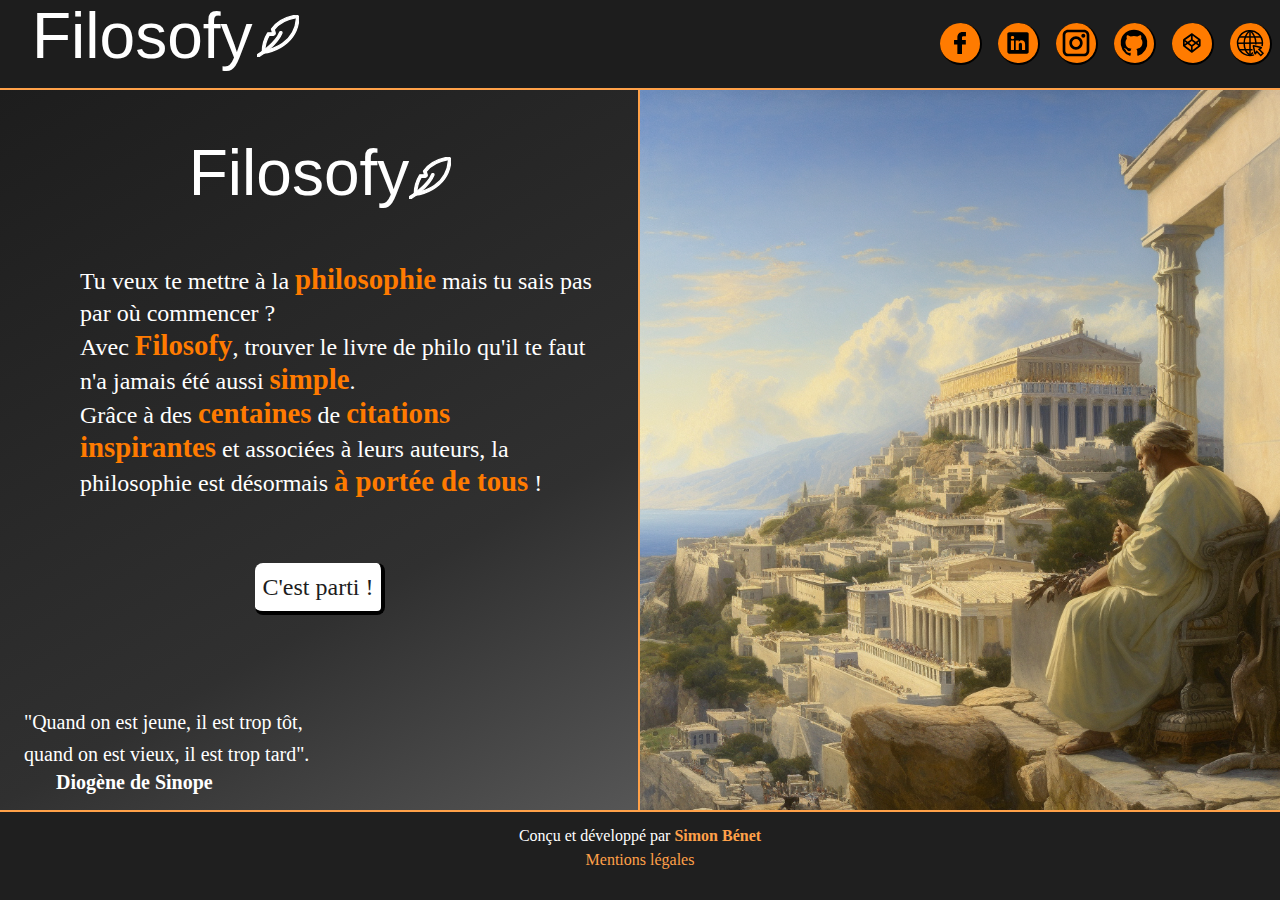
==== commit 2b2223eb: "orthograph fix" ====
--- a/index.html
+++ b/index.html
@@ -47,7 +47,7 @@
                 <h1 id="title">Filosofy</h1>
                 <img src="/assets/img/svg/feather.svg" alt="Feather svg icon">
             </div>
-            <p id="introduction">Tu veux te mettre à la <strong>philosophie</strong> mais tu sais pas par où commencer ?<br/>Avec <strong>Filosofy</strong>, trouver le livre de philo qu'il te faut n'a jamais été aussi <strong>simple</strong>.<br/>Grâce à des <strong>centaines</strong> de <strong>citations inspirantes</strong> et associées à leur auteurs, la philosophie et désormais <strong>à portée de tous</strong> !</p>
+            <p id="introduction">Tu veux te mettre à la <strong>philosophie</strong> mais tu sais pas par où commencer ?<br/>Avec <strong>Filosofy</strong>, trouver le livre de philo qu'il te faut n'a jamais été aussi <strong>simple</strong>.<br/>Grâce à des <strong>centaines</strong> de <strong>citations inspirantes</strong> et associées à leurs auteurs, la philosophie est désormais <strong>à portée de tous</strong> !</p>
             <a id="homeCta" href="/quotePage.html" title="Cliquez pour voir les citations">C'est parti !</a>
         </div>
             <img id="homeBcgImg" src="/assets/img/home_bcg_img2.png" alt="">
--- a/assets/css/styles.min.css
+++ b/assets/css/styles.min.css
@@ -1 +1 @@
-html,body,div,span,object,iframe,h1,h2,h3,h4,h5,h6,p,blockquote,pre,abbr,address,cite,code,del,dfn,em,img,ins,kbd,q,samp,small,strong,sub,sup,var,b,i,dl,dt,dd,ol,ul,li,fieldset,form,label,legend,table,caption,tbody,tfoot,thead,tr,th,td,article,aside,canvas,details,figcaption,figure,footer,header,hgroup,menu,nav,section,summary,time,mark,audio,video{margin:0;padding:0;border:0;outline:0;font-size:100%;vertical-align:baseline;background:rgba(0,0,0,0)}body{line-height:1}article,aside,details,figcaption,figure,footer,header,hgroup,menu,nav,section{display:block}nav ul{list-style:none}blockquote,q{quotes:none}blockquote:before,blockquote:after,q:before,q:after{content:none}a{margin:0;padding:0;font-size:100%;vertical-align:baseline;background:rgba(0,0,0,0)}ins{background-color:#ff9;color:#000;text-decoration:none}mark{background-color:#ff9;color:#000;font-style:italic;font-weight:bold}del{text-decoration:line-through}abbr[title],dfn[title]{border-bottom:1px dotted;cursor:help}table{border-collapse:collapse;border-spacing:0}hr{display:block;height:1px;border:0;border-top:1px solid #ccc;margin:1em 0;padding:0}input,select{vertical-align:middle}img{max-width:100%}html{font-family:"Century Gothic";overflow-x:hidden}@media(min-width: 360px){html{height:100dvh}}#quoteHtml{height:inherit}@media(min-width: 768px){#quoteHtml{height:100dvh}}body{overflow:hidden;display:grid;grid-template-rows:1fr 8fr 1fr;line-height:1.5rem;color:#fff}@media(min-width: 360px){body{height:100%}}@media(min-width: 1025px){body a,body button{cursor:pointer}}header{border-bottom:2px solid #ffa149;background-color:#1d1d1d}@media(min-width: 1025px){header{display:grid;grid-template-columns:4.5fr 5.5fr;align-items:center;justify-content:center}}header #logoContainer{top:1.5rem;left:1.5rem;position:absolute;display:flex;place-items:center;gap:0 .25rem;margin-bottom:1rem}@media(min-width: 768px){header #logoContainer{top:2rem;left:2rem}}@media(min-width: 1025px){header #logoContainer{position:inherit;margin-left:2rem;font-size:4rem}}header #logoContainer a{font-size:3rem;color:#fff;text-decoration:none}header #logoContainer p{font-family:"Nickainley",sans-serif;font-size:2rem}@media(min-width: 768px){header #logoContainer p{font-size:3rem}}@media(min-width: 1025px){header #logoContainer p{font-size:4rem}}header #logoContainer img{width:24px}@media(min-width: 768px){header #logoContainer img{width:38px}}@media(min-width: 1025px){header #logoContainer img{width:42px}}header #burgerMenuMainContainer{position:relative}header #burgerMenuMainContainer #burgerMenuOpenerContainer{position:absolute;right:1rem;top:1rem}@media(min-width: 360px){header #burgerMenuMainContainer #burgerMenuOpenerContainer{right:0rem;top:0rem}}@media(min-width: 768px){header #burgerMenuMainContainer #burgerMenuOpenerContainer{right:1rem;top:1rem}}@media(min-width: 1025px){header #burgerMenuMainContainer #burgerMenuOpenerContainer{display:none}}header #burgerMenuMainContainer #burgerMenuOpenerContainer .bgMenuBar{margin:.5rem;width:48px;height:3px;border-radius:1rem;background-color:#fff}@media(min-width: 360px){header #burgerMenuMainContainer #burgerMenuOpenerContainer .bgMenuBar{margin:1rem;width:64px}}header #burgerMenuMainContainer #burgerMenuContentContainer{display:grid;grid-template-rows:1fr 1fr 1fr;gap:1rem;position:absolute;top:0;right:-600px;width:fit-content;overflow:hidden;background-color:#1d1d1d;border-left:solid #ffa149 2px;border-bottom:solid #ffa149 2px;z-index:3000;transition:.6s}@media(min-width: 1025px){header #burgerMenuMainContainer #burgerMenuContentContainer{place-items:center;grid-template-rows:inherit;grid-template-columns:1fr 1fr 1fr;gap:inherit;position:inherit;top:inherit;right:inherit;border:inherit;height:inherit}}header #burgerMenuMainContainer #burgerMenuContentContainer #closeBurgerMenu{color:#ff7b00;font-weight:bolder;font-size:2.5rem;justify-self:end;margin:1rem 1rem 0 0}@media(min-width: 1025px){header #burgerMenuMainContainer #burgerMenuContentContainer #closeBurgerMenu{display:none}}header #burgerMenuMainContainer #burgerMenuContentContainer #searchForm{display:grid;place-items:center;grid-template-columns:1fr 1fr 1fr;grid-template-rows:1fr 1fr;margin:0 1rem;font-size:.75rem}@media(min-width: 1025px){header #burgerMenuMainContainer #burgerMenuContentContainer #searchForm{grid-column:1/3;display:flex;gap:0 1rem}}header #burgerMenuMainContainer #burgerMenuContentContainer #searchForm #searchLabel{background-color:#272727;border:solid #ff7b00 1px;border-radius:.5rem;height:fit-content;grid-column:1/4;padding:.5rem}@media(min-width: 1025px){header #burgerMenuMainContainer #burgerMenuContentContainer #searchForm #searchLabel{font-size:1rem}}header #burgerMenuMainContainer #burgerMenuContentContainer #searchForm #searchInput{background-color:#fff;border:solid #ff7b00 2px;border-radius:.5rem;color:#000;width:fit-content;height:fit-content;padding:.5rem;grid-column:1/3;margin:0 auto}@media(min-width: 1025px){header #burgerMenuMainContainer #burgerMenuContentContainer #searchForm #searchInput{font-size:1rem}}header #burgerMenuMainContainer #burgerMenuContentContainer #searchForm #searchBtn{display:flex;place-content:center;width:fit-content;height:fit-content;background-color:#ff7b00;border:none;border-bottom:solid 4px #000;border-right:solid 4px #000;border-radius:.5rem;color:#1d1d1d;padding:.25rem;grid-column:3/3}header #burgerMenuMainContainer #burgerMenuContentContainer #searchForm #searchBtn #glassIcon{width:24px}@media(min-width: 1025px){header #burgerMenuMainContainer #burgerMenuContentContainer #searchForm #searchBtn #glassIcon{width:32px}}header #burgerMenuMainContainer #burgerMenuContentContainer #contactIconsContainer{display:flex;margin:0 auto}@media(min-width: 1025px){header #burgerMenuMainContainer #burgerMenuContentContainer #contactIconsContainer{grid-column:3/3}}header #burgerMenuMainContainer #burgerMenuContentContainer #contactIconsContainer .externLink{display:flex;place-content:center;margin:1rem .5rem;background-color:#ff7b00;border-bottom:solid 2px #000;border-right:solid 2px #000;height:fit-content;width:fit-content;padding:.25rem;border-radius:100%}header #burgerMenuMainContainer #burgerMenuContentContainer #contactIconsContainer .externLink .externLinkIcons{width:24px;padding:0;margin:0}@media(min-width: 1025px){header #burgerMenuMainContainer #burgerMenuContentContainer #contactIconsContainer .externLink .externLinkIcons{width:32px}}header #burgerMenuMainContainer .hideBurgerMenu{right:0px !important;transition:.6s}footer{display:grid;place-content:center;background-color:#1f1f1f;text-align:center;border-top:solid #ffa149 2px}@media(min-width: 1025px){footer{padding-bottom:1rem}}footer a{color:#ffa149;text-decoration:none}#homeMain{display:grid;position:relative;place-content:center;place-items:center;background:center/cover no-repeat url(/assets/img/home_bcg_img2.png)}@media(min-width: 1025px){#homeMain{overflow:hidden;grid-template-columns:1fr 1fr;background:inherit;background:linear-gradient(to left top, #7a7a7a 1%, #303030, #1d1d1d)}}#homeMain #introductionContainer{display:grid;place-items:center;margin:4rem 1rem;border-radius:1rem;background-color:rgba(0,0,0,.65);border:solid #000 2px;line-height:1.25rem}@media(min-width: 360px){#homeMain #introductionContainer{line-height:1.5rem;font-size:1.25rem;margin:0 1rem}}@media(min-width: 768px){#homeMain #introductionContainer{line-height:2rem;font-size:1.5rem}}@media(min-width: 1025px){#homeMain #introductionContainer{background-color:inherit;border:inherit}}#homeMain #introductionContainer #titleContainer{display:flex}#homeMain #introductionContainer #titleContainer #title{font-size:2rem;font-weight:lighter;margin:1rem 0;font-family:"Nickainley",sans-serif}@media(min-width: 768px){#homeMain #introductionContainer #titleContainer #title{font-size:3rem}}@media(min-width: 1025px){#homeMain #introductionContainer #titleContainer #title{font-size:4rem;margin:inherit}}#homeMain #introductionContainer #titleContainer img{width:24px}@media(min-width: 768px){#homeMain #introductionContainer #titleContainer img{width:38px}}@media(min-width: 1025px){#homeMain #introductionContainer #titleContainer img{width:42px}}#homeMain #introductionContainer #introduction{padding:1rem}@media(min-width: 1025px){#homeMain #introductionContainer #introduction{padding:4rem 2rem 4rem 4rem}}#homeMain #introductionContainer #introduction strong{font-size:larger;color:#ff7b00}#homeMain #introductionContainer #homeCta{all:unset;text-align:end;margin:1rem auto;border-right:solid #ff7b00 4px;border-bottom:solid #ff7b00 4px;color:#fff;background-color:#1d1d1d;padding:.5rem;border-radius:.5rem}@media(min-width: 1025px){#homeMain #introductionContainer #homeCta{margin:0rem auto 8rem auto;background-color:#fff;border-right:solid #000 4px;border-bottom:solid #000 4px;color:#1d1d1d;cursor:pointer}}@media(min-width: 1440px){#homeMain #introductionContainer #homeCta{margin:0rem auto 4rem auto}}#homeMain #homeBcgImg{display:none}@media(min-width: 1025px){#homeMain #homeBcgImg{display:block;object-fit:cover;position:absolute;border-left:solid 2px #ffa149;right:0;top:0;width:50%;height:100%}}#homeMain #homeQuoteContainer{display:none}@media(min-width: 1025px){#homeMain #homeQuoteContainer{display:block;position:absolute;bottom:0px;left:0px;margin-left:1rem;padding:.5rem;border-radius:.5rem;font-size:.75rem;font-size:1.25rem;margin-bottom:.5rem;width:25%;line-height:2rem}}#homeMain #homeQuoteContainer figcaption{line-height:1.5rem;font-weight:bold;margin-left:2rem}#quotePageMain{display:grid;grid-template-rows:5fr 5fr;place-items:center;place-content:center;overflow:hidden;background:linear-gradient(to left top, #7a7a7a 1%, #303030, #1d1d1d);position:relative}@media(min-width: 768px){#quotePageMain{grid-template-rows:none}}@media(min-width: 1025px){#quotePageMain{grid-template-columns:1fr 1fr}}#quotePageMain #authorImg{width:100%;border-bottom:#ffa149 solid 2px;object-fit:cover;height:100%}@media(min-width: 768px){#quotePageMain #authorImg{max-width:inherit}}@media(min-width: 1025px){#quotePageMain #authorImg{border-left:#ffa149 solid 2px;grid-column:2/2;border-bottom:inherit;max-height:inherit}}#quotePageMain #blockquoteMainContainer{grid-column:1/2;display:grid;gap:1.5rem 0;margin:1rem}@media(min-width: 768px){#quotePageMain #blockquoteMainContainer{margin:4rem}}@media(min-width: 1025px){#quotePageMain #blockquoteMainContainer{display:inherit;grid-column:inherit;grid-row:1/2;margin:8rem;gap:2rem 0}}#quotePageMain #blockquoteMainContainer #blockquoteContainer{border-right:solid 4px #ff7b00;border-bottom:solid 4px #ff7b00;border-radius:.5rem;padding:.75rem;background:rgba(0,0,0,.4)}#quotePageMain #blockquoteMainContainer #blockquoteContainer .quote{font-size:1rem;line-height:1.5rem}@media(min-width: 1025px){#quotePageMain #blockquoteMainContainer #blockquoteContainer .quote{font-size:2rem;line-height:3rem}}#quotePageMain #blockquoteMainContainer #blockquoteContainer .author{font-size:1.25rem;display:flex;flex-direction:column;margin-left:2rem;color:#ffa149}@media(min-width: 1025px){#quotePageMain #blockquoteMainContainer #blockquoteContainer .author{font-size:2.25rem;line-height:4rem}}#quotePageMain #blockquoteMainContainer #blockquoteContainer .author .book{font-size:4rem;font-weight:bold;text-decoration:underline;text-align:end;margin-right:1rem}@media(min-width: 1025px){#quotePageMain #blockquoteMainContainer #blockquoteContainer .author .book{font-size:2.5rem}}#quotePageMain #blockquoteMainContainer #btnContainer{display:grid;place-items:center}#quotePageMain #blockquoteMainContainer #btnContainer #newQuoteBtn,#quotePageMain #blockquoteMainContainer #btnContainer #redirectionBtn{font-size:1rem;all:unset;background-color:#ff7b00;border-right:solid #1d1d1d 3px;border-bottom:solid #1d1d1d 3px;border-radius:.5rem;color:#1d1d1d;font-weight:bolder;padding:.5rem}@media(min-width: 768px){#quotePageMain #blockquoteMainContainer #btnContainer #newQuoteBtn,#quotePageMain #blockquoteMainContainer #btnContainer #redirectionBtn{font-size:1.25rem}}@media(min-width: 1025px){#quotePageMain #blockquoteMainContainer #btnContainer #newQuoteBtn,#quotePageMain #blockquoteMainContainer #btnContainer #redirectionBtn{cursor:pointer;font-size:1.5rem}}#quotePageMain #blockquoteMainContainer #btnContainer #redirectionBtn{display:flex}#quotePageMain #blockquoteMainContainer #btnContainer #redirectionBtn img{width:24px}#quotePageMain #autoGenerationContainer{position:absolute;top:1rem;left:1rem;display:flex;place-items:center;gap:1rem}@media(min-width: 1025px){#quotePageMain #autoGenerationContainer{gap:2rem}}#quotePageMain #autoGenerationContainer #quoteAutoGenerationBtn{all:unset;display:flex;place-content:center;border:solid #ff7b00 2px;border-radius:100%}@media(min-width: 1025px){#quotePageMain #autoGenerationContainer #quoteAutoGenerationBtn{cursor:pointer}}#quotePageMain #autoGenerationContainer #quoteAutoGenerationBtn #randomIcon{display:block;width:32px}@media(min-width: 768px){#quotePageMain #autoGenerationContainer #quoteAutoGenerationBtn #randomIcon{width:48px}}@media(min-width: 1025px){#quotePageMain #autoGenerationContainer #quoteAutoGenerationBtn #randomIcon{width:64px}}#quotePageMain #autoGenerationContainer #autoGenerationBtnLabel{display:none;font-size:.75rem;border:solid #ff7b00 1px;color:#ffa149;padding:.25rem;border-radius:.5rem;background-color:#303030}#quotePageMain #autoGenerationContainer #autoGenerationBtnLabel:active{transform:translateX(2px) translateX(2px)}/*# sourceMappingURL=styles.min.css.map */+html,body,div,span,object,iframe,h1,h2,h3,h4,h5,h6,p,blockquote,pre,abbr,address,cite,code,del,dfn,em,img,ins,kbd,q,samp,small,strong,sub,sup,var,b,i,dl,dt,dd,ol,ul,li,fieldset,form,label,legend,table,caption,tbody,tfoot,thead,tr,th,td,article,aside,canvas,details,figcaption,figure,footer,header,hgroup,menu,nav,section,summary,time,mark,audio,video{margin:0;padding:0;border:0;outline:0;font-size:100%;vertical-align:baseline;background:rgba(0,0,0,0)}body{line-height:1}article,aside,details,figcaption,figure,footer,header,hgroup,menu,nav,section{display:block}nav ul{list-style:none}blockquote,q{quotes:none}blockquote:before,blockquote:after,q:before,q:after{content:none}a{margin:0;padding:0;font-size:100%;vertical-align:baseline;background:rgba(0,0,0,0)}ins{background-color:#ff9;color:#000;text-decoration:none}mark{background-color:#ff9;color:#000;font-style:italic;font-weight:bold}del{text-decoration:line-through}abbr[title],dfn[title]{border-bottom:1px dotted;cursor:help}table{border-collapse:collapse;border-spacing:0}hr{display:block;height:1px;border:0;border-top:1px solid #ccc;margin:1em 0;padding:0}input,select{vertical-align:middle}img{max-width:100%}html{font-family:"Century Gothic";overflow-x:hidden;-ms-overflow-style:none;scrollbar-width:none}@media(min-width: 360px){html{height:100dvh}}html::-webkit-scrollbar{display:none}#quoteHtml{height:inherit}@media(min-width: 1025px){#quoteHtml{height:100dvh}}body{overflow:hidden;display:grid;grid-template-rows:1fr 8fr 1fr;line-height:1.5rem;color:#fff}@media(min-width: 360px){body{height:100%}}@media(min-width: 1025px){body a,body button{cursor:pointer}}header{border-bottom:2px solid #ffa149;background-color:#1d1d1d}@media(min-width: 1025px){header{display:grid;grid-template-columns:4.5fr 5.5fr;align-items:center;justify-content:center}}header #logoContainer{top:1.5rem;left:1.5rem;position:absolute;display:flex;place-items:center;gap:0 .25rem;margin-bottom:1rem}@media(min-width: 768px){header #logoContainer{top:2rem;left:2rem}}@media(min-width: 1025px){header #logoContainer{position:inherit;margin-left:2rem;font-size:4rem}}header #logoContainer a{font-size:3rem;color:#fff;text-decoration:none}header #logoContainer p{font-family:"Nickainley",sans-serif;font-size:2rem}@media(min-width: 768px){header #logoContainer p{font-size:3rem}}@media(min-width: 1025px){header #logoContainer p{font-size:4rem}}header #logoContainer img{width:24px}@media(min-width: 768px){header #logoContainer img{width:38px}}@media(min-width: 1025px){header #logoContainer img{width:42px}}header #burgerMenuMainContainer{position:relative}header #burgerMenuMainContainer #burgerMenuOpenerContainer{position:absolute;right:1rem;top:1rem}@media(min-width: 360px){header #burgerMenuMainContainer #burgerMenuOpenerContainer{right:0rem;top:0rem}}@media(min-width: 768px){header #burgerMenuMainContainer #burgerMenuOpenerContainer{right:1rem;top:1rem}}@media(min-width: 1025px){header #burgerMenuMainContainer #burgerMenuOpenerContainer{display:none}}header #burgerMenuMainContainer #burgerMenuOpenerContainer .bgMenuBar{margin:.5rem;width:48px;height:3px;border-radius:1rem;background-color:#fff}@media(min-width: 360px){header #burgerMenuMainContainer #burgerMenuOpenerContainer .bgMenuBar{margin:1rem;width:64px}}header #burgerMenuMainContainer #burgerMenuContentContainer{display:grid;grid-template-rows:1fr 1fr 1fr;gap:1rem;position:absolute;top:0;right:-600px;width:fit-content;overflow:hidden;background-color:#1d1d1d;border-left:solid #ffa149 2px;border-bottom:solid #ffa149 2px;z-index:3000;transition:.6s}@media(min-width: 1025px){header #burgerMenuMainContainer #burgerMenuContentContainer{place-items:center;grid-template-rows:inherit;grid-template-columns:1fr 1fr 1fr;gap:inherit;position:inherit;top:inherit;right:inherit;border:inherit;height:inherit}}header #burgerMenuMainContainer #burgerMenuContentContainer #closeBurgerMenu{color:#ff7b00;font-weight:bolder;font-size:2.5rem;justify-self:end;margin:1rem 1rem 0 0}@media(min-width: 1025px){header #burgerMenuMainContainer #burgerMenuContentContainer #closeBurgerMenu{display:none}}header #burgerMenuMainContainer #burgerMenuContentContainer #searchForm{display:grid;place-items:center;grid-template-columns:1fr 1fr 1fr;grid-template-rows:1fr 1fr;margin:0 1rem;font-size:.75rem}@media(min-width: 1025px){header #burgerMenuMainContainer #burgerMenuContentContainer #searchForm{grid-column:1/3;display:flex;gap:0 1rem}}header #burgerMenuMainContainer #burgerMenuContentContainer #searchForm #searchLabel{background-color:#272727;border:solid #ff7b00 1px;border-radius:.5rem;height:fit-content;grid-column:1/4;padding:.5rem}@media(min-width: 1025px){header #burgerMenuMainContainer #burgerMenuContentContainer #searchForm #searchLabel{font-size:1rem}}header #burgerMenuMainContainer #burgerMenuContentContainer #searchForm #searchInput{background-color:#fff;border:solid #ff7b00 2px;border-radius:.5rem;color:#000;width:fit-content;height:fit-content;padding:.5rem;grid-column:1/3;margin:0 auto}@media(min-width: 1025px){header #burgerMenuMainContainer #burgerMenuContentContainer #searchForm #searchInput{font-size:1rem}}header #burgerMenuMainContainer #burgerMenuContentContainer #searchForm #searchBtn{display:flex;place-content:center;width:fit-content;height:fit-content;background-color:#ff7b00;border:none;border-bottom:solid 4px #000;border-right:solid 4px #000;border-radius:.5rem;color:#1d1d1d;padding:.25rem;grid-column:3/3}header #burgerMenuMainContainer #burgerMenuContentContainer #searchForm #searchBtn #glassIcon{width:24px}@media(min-width: 1025px){header #burgerMenuMainContainer #burgerMenuContentContainer #searchForm #searchBtn #glassIcon{width:32px}}header #burgerMenuMainContainer #burgerMenuContentContainer #contactIconsContainer{display:flex;margin:0 auto}@media(min-width: 1025px){header #burgerMenuMainContainer #burgerMenuContentContainer #contactIconsContainer{grid-column:3/3}}header #burgerMenuMainContainer #burgerMenuContentContainer #contactIconsContainer .externLink{display:flex;place-content:center;margin:1rem .5rem;background-color:#ff7b00;border-bottom:solid 2px #000;border-right:solid 2px #000;height:fit-content;width:fit-content;padding:.25rem;border-radius:100%}@media(min-width: 1025px){header #burgerMenuMainContainer #burgerMenuContentContainer #contactIconsContainer .externLink{width:32px}}header #burgerMenuMainContainer #burgerMenuContentContainer #contactIconsContainer .externLink .externLinkIcons{width:24px;padding:0;margin:0}@media(min-width: 1025px){header #burgerMenuMainContainer #burgerMenuContentContainer #contactIconsContainer .externLink .externLinkIcons{width:32px}}header #burgerMenuMainContainer .hideBurgerMenu{right:0px !important;transition:.6s}footer{display:grid;place-content:center;background-color:#1f1f1f;text-align:center;border-top:solid #ffa149 2px}@media(min-width: 1025px){footer{padding-bottom:1rem}}footer a{color:#ffa149;text-decoration:none}#homeMain{display:grid;position:relative;place-content:center;place-items:center;background:center/cover no-repeat url(/assets/img/home_bcg_img2.png)}@media(min-width: 1025px){#homeMain{overflow:hidden;grid-template-columns:1fr 1fr;background:inherit;background:linear-gradient(to left top, #7a7a7a 1%, #303030, #1d1d1d)}}#homeMain #introductionContainer{display:grid;place-items:center;margin:4rem 1rem;border-radius:1rem;background-color:rgba(0,0,0,.65);border:solid #000 2px;line-height:1.25rem}@media(min-width: 360px){#homeMain #introductionContainer{line-height:1.5rem;font-size:1.25rem;margin:0 1rem}}@media(min-width: 768px){#homeMain #introductionContainer{line-height:2rem;font-size:1.5rem}}@media(min-width: 1025px){#homeMain #introductionContainer{background-color:inherit;border:inherit}}#homeMain #introductionContainer #titleContainer{display:flex}#homeMain #introductionContainer #titleContainer #title{font-size:2rem;font-weight:lighter;margin:1rem 0;font-family:"Nickainley",sans-serif}@media(min-width: 768px){#homeMain #introductionContainer #titleContainer #title{font-size:3rem}}@media(min-width: 1025px){#homeMain #introductionContainer #titleContainer #title{font-size:4rem;margin:inherit}}#homeMain #introductionContainer #titleContainer img{width:24px}@media(min-width: 768px){#homeMain #introductionContainer #titleContainer img{width:38px}}@media(min-width: 1025px){#homeMain #introductionContainer #titleContainer img{width:42px}}#homeMain #introductionContainer #introduction{padding:1rem}@media(min-width: 1025px){#homeMain #introductionContainer #introduction{padding:4rem 2rem 4rem 4rem}}#homeMain #introductionContainer #introduction strong{font-size:larger;color:#ff7b00}#homeMain #introductionContainer #homeCta{all:unset;text-align:end;margin:1rem auto;border-right:solid #ff7b00 4px;border-bottom:solid #ff7b00 4px;color:#fff;background-color:#1d1d1d;padding:.5rem;border-radius:.5rem}@media(min-width: 1025px){#homeMain #introductionContainer #homeCta{margin:0rem auto 8rem auto;background-color:#fff;border-right:solid #000 4px;border-bottom:solid #000 4px;color:#1d1d1d;cursor:pointer}}@media(min-width: 1440px){#homeMain #introductionContainer #homeCta{margin:0rem auto 4rem auto}}#homeMain #homeBcgImg{display:none}@media(min-width: 1025px){#homeMain #homeBcgImg{display:block;object-fit:cover;position:absolute;border-left:solid 2px #ffa149;right:0;top:0;width:50%;height:100%}}#homeMain #homeQuoteContainer{display:none}@media(min-width: 1025px){#homeMain #homeQuoteContainer{display:block;position:absolute;bottom:0px;left:0px;margin-left:1rem;padding:.5rem;border-radius:.5rem;font-size:.75rem;font-size:1.25rem;margin-bottom:.5rem;width:25%;line-height:2rem}}#homeMain #homeQuoteContainer figcaption{line-height:1.5rem;font-weight:bold;margin-left:2rem}#quotePageMain{display:grid;grid-template-rows:5fr 5fr;place-items:center;place-content:center;overflow:hidden;background:linear-gradient(to left top, #7a7a7a 1%, #303030, #1d1d1d);position:relative;height:100%}@media(min-width: 768px){#quotePageMain{grid-template-rows:none}}@media(min-width: 1025px){#quotePageMain{grid-template-columns:1fr 1fr}}#quotePageMain #authorImg{border-bottom:#ffa149 solid 2px;object-fit:cover;height:100%;width:100%}@media(min-width: 1025px){#quotePageMain #authorImg{width:50dvw;height:80dvh;border-left:#ffa149 solid 2px;grid-column:2/2;border-bottom:inherit}}@media(min-width: 1440px){#quotePageMain #authorImg{height:100%;width:100%}}#quotePageMain #blockquoteMainContainer{display:grid;gap:1.5rem 0;margin:1rem}@media(min-width: 768px){#quotePageMain #blockquoteMainContainer{margin:4rem}}@media(min-width: 1025px){#quotePageMain #blockquoteMainContainer{display:inherit;grid-column:inherit;grid-row:1/2;gap:2rem 0}}#quotePageMain #blockquoteMainContainer #blockquoteContainer{border-right:solid 4px #ff7b00;border-bottom:solid 4px #ff7b00;border-radius:.5rem;padding:.75rem;background:rgba(0,0,0,.4)}#quotePageMain #blockquoteMainContainer #blockquoteContainer .quote{font-size:1rem;line-height:1.5rem}@media(min-width: 1025px){#quotePageMain #blockquoteMainContainer #blockquoteContainer .quote{font-size:2rem;line-height:3rem}}#quotePageMain #blockquoteMainContainer #blockquoteContainer .author{font-size:1.25rem;display:flex;flex-direction:column;margin-left:2rem;color:#ffa149}@media(min-width: 1025px){#quotePageMain #blockquoteMainContainer #blockquoteContainer .author{font-size:2.25rem;line-height:4rem}}#quotePageMain #blockquoteMainContainer #blockquoteContainer .author .book{font-size:4rem;font-weight:bold;text-decoration:underline;text-align:end;margin-right:1rem}@media(min-width: 1025px){#quotePageMain #blockquoteMainContainer #blockquoteContainer .author .book{font-size:2.5rem}}#quotePageMain #blockquoteMainContainer #btnContainer{display:grid;place-items:center}#quotePageMain #blockquoteMainContainer #btnContainer #newQuoteBtn,#quotePageMain #blockquoteMainContainer #btnContainer #redirectionBtn{font-size:1rem;all:unset;background-color:#ff7b00;border-right:solid #1d1d1d 3px;border-bottom:solid #1d1d1d 3px;border-radius:.5rem;color:#1d1d1d;font-weight:bolder;padding:.5rem}@media(min-width: 768px){#quotePageMain #blockquoteMainContainer #btnContainer #newQuoteBtn,#quotePageMain #blockquoteMainContainer #btnContainer #redirectionBtn{font-size:1.25rem}}@media(min-width: 1025px){#quotePageMain #blockquoteMainContainer #btnContainer #newQuoteBtn,#quotePageMain #blockquoteMainContainer #btnContainer #redirectionBtn{cursor:pointer;font-size:1.5rem}}#quotePageMain #blockquoteMainContainer #btnContainer #redirectionBtn{display:flex}#quotePageMain #blockquoteMainContainer #btnContainer #redirectionBtn img{width:24px}#quotePageMain #autoGenerationContainer{position:absolute;top:1rem;left:1rem;display:flex;place-items:center;gap:1rem}@media(min-width: 1025px){#quotePageMain #autoGenerationContainer{gap:2rem}}#quotePageMain #autoGenerationContainer #quoteAutoGenerationBtn{all:unset;display:flex;place-content:center;border:solid #ff7b00 2px;border-radius:100%}@media(min-width: 1025px){#quotePageMain #autoGenerationContainer #quoteAutoGenerationBtn{cursor:pointer}}#quotePageMain #autoGenerationContainer #quoteAutoGenerationBtn #randomIcon{display:block;width:32px}@media(min-width: 768px){#quotePageMain #autoGenerationContainer #quoteAutoGenerationBtn #randomIcon{width:48px}}@media(min-width: 1025px){#quotePageMain #autoGenerationContainer #quoteAutoGenerationBtn #randomIcon{width:64px}}#quotePageMain #autoGenerationContainer #autoGenerationBtnLabel{display:none;font-size:.75rem;border:solid #ff7b00 1px;color:#ffa149;padding:.25rem;border-radius:.5rem;background-color:#303030}#quotePageMain #autoGenerationContainer #autoGenerationBtnLabel:active{transform:translateX(2px) translateX(2px)}/*# sourceMappingURL=styles.min.css.map */